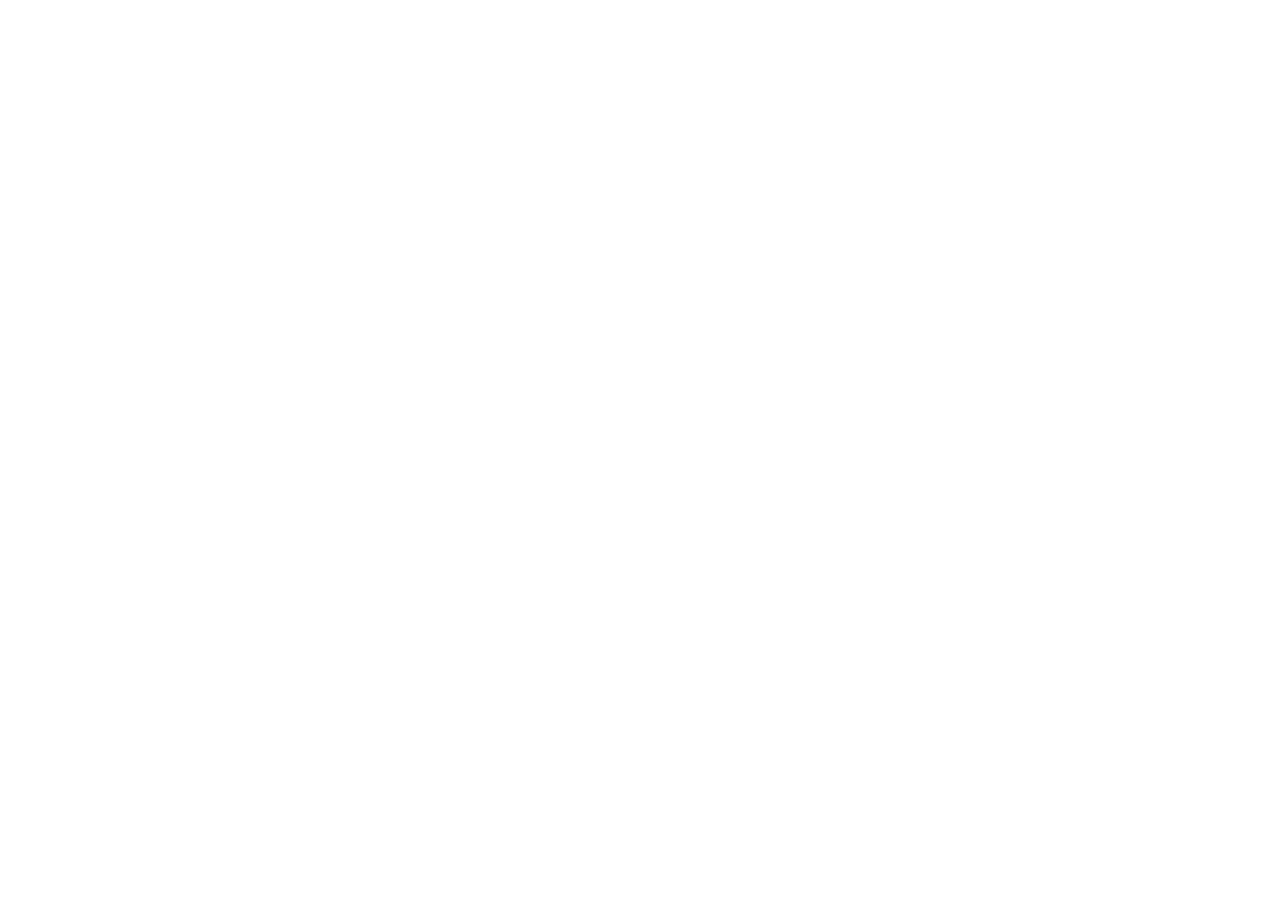
==== estate.html @ 830d31d1 "project update l2" ====
<!DOCTYPE html>
<html lang="en">
<head>
	<meta charset="UTF-8">
	<title>Bất động sản</title>
	<!-- img title phia trang web -->
	<link rel="shortcut icon" href="/images">
	<!-- tac dong css -->
	<link rel="stylesheet" href="css/responsive.css">
	<link rel="stylesheet" href="css/style.css">
	<link rel="stylesheet" href="css/estate.css">
	<meta name="viewport" content="width=device-width, initial-scale=1">
	
	<!-- icon front -->
	<script src="https://kit.fontawesome.com/fa80a5a76b.js" crossorigin="anonymous"></script>
	<!-- google font -->
	<link href="https://fonts.googleapis.com/css2?family=Noto+Sans+KR:wght@100;300;400;500;700;900&family=Open+Sans:ital,wght@0,300;0,400;0,600;0,700;0,800;1,300;1,400;1,600;1,700;1,800&display=swap" rel="stylesheet">

	<!-- script js -->
	<script src="js/style.js"></script>
	<!-- bootstrap css -->
	<link rel="stylesheet" href="https://maxcdn.bootstrapcdn.com/bootstrap/3.3.2/css/bootstrap.min.css">
</head>
<body>
	
</body>
<!-- bootstrap js -->
	<script src="https://code.jquery.com/jquery-3.5.1.slim.min.js" integrity="sha384-DfXdz2htPH0lsSSs5nCTpuj/zy4C+OGpamoFVy38MVBnE+IbbVYUew+OrCXaRkfj" crossorigin="anonymous"></script>
	<script src="https://cdn.jsdelivr.net/npm/popper.js@1.16.0/dist/umd/popper.min.js" integrity="sha384-Q6E9RHvbIyZFJoft+2mJbHaEWldlvI9IOYy5n3zV9zzTtmI3UksdQRVvoxMfooAo" crossorigin="anonymous"></script>
	<script src="https://maxcdn.bootstrapcdn.com/bootstrap/3.3.2/js/bootstrap.min.js"></script>
</html>
---- css/responsive.css ----
/*thiết lập responsive
*/
/*pc
*/

@media screen and (max-width: 1200px){
	*{background-color:orange;}
}
/*/ipad ipadpro*/
@media screen and (max-width: 1024px){	
	*{background-color:yellow;}


}
/*mobile*/
@media screen and (max-width: 767px){
	*{background-color:blue;}
	}
---- css/style.css ----
html {scroll-behavior: smooth;}
body{}
*{
	top:0;
	padding:0;
	margin:0;
	bottom: 0;
	font-family: 'Noto Sans KR', sans-serif;
	font-size:15px;
	font-weight: 28;
	color:#000000;
}
/*css cần thiet*/
.font-style-1 {font-weight:100;}
.font-style-2 {font-weight:200;}
.font-style-3 {font-weight:300;}
.font-style-4 {font-weight:300;}
.font-style-5 {font-weight:400;}
.font-style-7 {font-weight:500;}
.font-style-8 {font-weight:600;}
.font-style-9 {font-weight:700;}
.font-style-10 {font-weight:800;}
.pc-layout {
	position: relative;
	max-width:1270px; 
	margin:0 auto;
	overflow: hidden;
}
.icon {
	display: inline-block;
	background-image: url('../images/sprite.png');
	background-size:500px 500px;
	background-position:left top;
	vertical-align: middle;
}
.icon.icon-mui-ten {
	width: 45px;
    height: 25px;
    background-position: 6px -76px;
    margin-top:10px;
    margin-bottom: 10px;
}
.icon.icon-scroll-bottom {
	width: 45px;
    height: 35px;
    background-position: -6px -295px;
}
.h35vh {
	height: 35vh;
}
.gray-1 {
	background-color:#bbbbbb;
}
.gray-2 {
	background-color:#dedee0;
}
.d-i-b {
	display: inline-block;
	float: left;
}
/**index html*/
/*----------------header----------------- */
.header-wrap {padding-top:57px;background-color:#fff;width:100%;background-color:#ffffff;height:50vh;z-index: 10;}
div.header-wrap div.pc-layout {}
div.header-wrap div.pc-layout div.page-top {}
div.header-wrap div.pc-layout div.page-top div.header-top {padding-bottom:79px;}
div.header-wrap div.pc-layout div.page-top div.header-top div.header-top--search {}
div.header-wrap div.pc-layout div.page-top div.header-top div.header-top--search input[type=text] {width: 130px;box-sizing: border-box;border: 2px solid #ccc;border-radius: 4px;font-size: 16px;background-color: white;background-image: url('../images/icon_search.png');background-position: 10px 10px;  background-repeat: no-repeat;padding: 12px 20px 12px 40px;-webkit-transition: width 0.4s ease-in-out;transition: width 0.4s ease-in-out;}
div.header-wrap div.pc-layout div.page-top div.header-top div.header-top--search input[type=text]:focus{width: 100%;}

div.header-wrap div.pc-layout div.page-top div.header-top div.header-top--logo {}
div.header-wrap div.pc-layout div.page-top div.header-top div.header-top--logo img {}

div.header-wrap div.pc-layout div.page-top div.header-top div.header-top--selection {}
div.header-wrap div.pc-layout div.page-top div.header-top div.header-top--selection ul {list-style:none;}
div.header-wrap div.pc-layout div.page-top div.header-top div.header-top--selection ul li {display:inline-block;float:left;padding-right:44px;}
div.header-wrap div.pc-layout div.page-top div.header-top div.header-top--selection ul li a {text-decoration:none;color:#888888;}
div.header-wrap div.pc-layout div.page-top div.header-top div.header-top--selection ul li:nth-child(2) {}
div.header-wrap div.pc-layout div.page-top div.header-top div.header-top--selection ul li:nth-child(2) a {}
div.header-wrap div.pc-layout div.page-top div.header-top div.header-top--selection ul li:nth-child(2) a i {color:#888888;padding-left:5px;}
div.header-wrap div.pc-layout div.page-top div.header-top div.header-top--selection ul li:nth-child(3) {}
div.header-wrap div.pc-layout div.page-top div.header-top div.header-top--selection ul li:nth-child(3) a {}
div.header-wrap div.pc-layout div.page-top div.header-top div.header-top--selection ul li:nth-child(3) a span {color:#888888;}
div.header-wrap div.pc-layout div.page-top div.header-top div.header-top--selection ul li:nth-child(3) a span:first-child {padding-right:5px;}

div.header-wrap div.pc-layout div.page-top div.header-bottom {padding:0px 264px 0px 264px;}
div.header-wrap div.pc-layout div.page-top div.header-bottom .col {}
div.header-wrap div.pc-layout div.page-top div.header-bottom .col ul {display:flex;list-style:none;}
div.header-wrap div.pc-layout div.page-top div.header-bottom .col ul li {padding:10px 32.5px;}
div.header-wrap div.pc-layout div.page-top div.header-bottom .col ul li a {text-decoration:none;color:#888888;}
div.header-wrap div.pc-layout div.page-top div.header-bottom .col ul li a.active {
	color:#000000;
	font-weight:700;
} 
div.header-wrap div.pc-layout div.page-top div.header-bottom .col ul li:hover {background-color:skyblue;}
div.header-wrap div.pc-layout div.page-top div.header-bottom .col ul li:hover a {color:#000000;font-weight:700;}
/*-------------------slider wrap------------------*/
/* ----------------visual area-------------- */
.slider-wrap {
	margin-top:300px;
}
.content-area {
	position: relative;
	background-image: url(../img/bg_mainslide_01.png);
	background-repeat: no-repeat;
	background-size: 100%;
	height: 100vh;

	transition:all 0.5s;

	animation-name: change_opacity;
	animation-duration: 1s;
}

@keyframes change_opacity {
	from {opacity:0.7;}
	to {opacity:1;}
}

.content-area label {cursor: pointer;}

#check1:checked ~ .content-area {
	background-image: url(../images/01.png);
	opacity: 1;
}
#check2:checked ~ .content-area {
	background-image: url(../images/02.png);
	opacity: 1;
}
#check3:checked ~ .content-area {
	background-image: url(../images/03.png);
	opacity: 1;
}
#check4:checked ~ .content-area {
	background-image: url(../images/04.png);
	opacity: 1;
}

.content-area .text-box {padding:5% 0 0 10%;}
.content-area .text-box h2 {
	z-index: -1;
	padding-left:50%;
	font-size: 120px;
	color: #444444;
	font-weight: 900;
	text-shadow: -5px -5px 25px rgba(0,0,0,0.2);
}

.content-area .text-box p {
	margin-left:50%;
	color: #444444;
	font-size: 24px;
	text-shadow: -5px -5px 25px rgba(0,0,0,0.2);
	max-width:60%;
	word-break: keep-all; 
	display: none;
}

input#check1:checked ~ .content-area .text-box .slide-text1 {
	display:block;
}

input#check2:checked ~ .content-area .text-box .slide-text2 {
	display:block;
}

input#check3:checked ~ .content-area .text-box .slide-text3 {
	display:block;
}

input#check4:checked ~ .content-area .text-box .slide-text4 {
	display:block;
}

.text-box .slide-paging {padding:0;position: absolute;top:10%;right:35%;}
.text-box .slide-paging li {display:inline-block; padding-right:20px;}
.text-box .slide-paging label {color:##444444;}
.text-box .slide-paging label .disc {
	display: inline-block;
	width: 12px;
	height: 12px;
	background-color: #444444;
	border-radius: 50%;
}
.text-box .slide-paging label .active-disc {
	font-size:16px;
	letter-spacing: -1.3px;
	display: none;
}
#check1,#check2,#check3,#check4 {display:none;}

#check1:checked ~ .content-area .paging1 .disc {display: none;}
#check1:checked ~ .content-area .paging1 .active-disc {display: inline-block;}

#check2:checked ~ .content-area .paging2 .disc {display: none;}
#check2:checked ~ .content-area .paging2 .active-disc {display: inline-block;}

#check3:checked ~ .content-area .paging3 .disc {display: none;}
#check3:checked ~ .content-area .paging3 .active-disc {display: inline-block;}

#check4:checked ~ .content-area .paging4 .disc {display: none;}
#check4:checked ~ .content-area .paging4 .active-disc {display: inline-block;}

.content-area .scroll-move {
	position: absolute; 
	top:90%; 
	width:100%;
}
.content-area .text-box p em {
	text-transform: uppercase;
	color:#000;
	font-weight: 700;
	font-size: 50px;
}
.content-area .text-box p input {padding:10px;background-color:skyblue;color:white;border:none;border-radius:4%;margin-left:10px;}
.content-area .scroll-move p {text-align:center;}
.content-area .scroll-move p a {
	display: inline-block; 
	color: #fff;
	font-size: 18px;
}
.content-area .scroll-move p>span {}
.content-area .scroll-move p span span.icon {}

/* ----------------//visual area-------------- */

/* ----------------section1------------------ */
#section1 {overflow:hidden;height:560vh;padding-top:20px;border:1px solid #e6e6e6;}
#section1 .pc-layout .explore-the-catalog {}
#section1 .pc-layout .explore-the-catalog  {}
#section1 .pc-layout .explore-the-catalog  h2 {font-size: 30px;font-weight: 700;}
#section1 .pc-layout .explore-the-catalog  img {padding:20px 0px;}
#section1 .pc-layout .explore-the-catalog  p {width:90%;}
#section1 .pc-layout .explore-the-catalog  .content {}
#section1 .pc-layout .explore-the-catalog  .content .content-sort {height:60vh;background-color:#f9eeec;margin-bottom: 20px;margin-top: 20px;background-size:100%;background-repeat: no-repeat;transition: 0.4s; }
#section1 .pc-layout .explore-the-catalog  .content .content-sort img {width:100%;}
#section1 .pc-layout .explore-the-catalog  .content .content-sort  h3 {width:80%;text-transform: uppercase;font-weight: 700;}
#section1 .pc-layout .explore-the-catalog  .content .content-sort  h3:hover {padding-left:10px;}
#section1 .pc-layout .explore-the-catalog  .content .content-sort a {text-decoration: none;color:#828181;}
#section1 .pc-layout .explore-the-catalog  .content .content-sort a:hover {padding-left:10px;}

#section1 .pc-layout .explore-the-catalog  .content .content-long {height:80vh;background-color:#ecfbf8;margin-top: 20px;transition: 0.4s;}
#section1 .pc-layout .explore-the-catalog  .content .content-long img {width:100%;}
#section1 .pc-layout .explore-the-catalog  .content .content-long  h3 {width:80%;text-transform: uppercase;font-weight: 700;}
#section1 .pc-layout .explore-the-catalog  .content .content-long  h3:hover {padding-left:10px;}
#section1 .pc-layout .explore-the-catalog  .content .content-long a {text-decoration: none;color:#828181;}
#section1 .pc-layout .explore-the-catalog  .content .content-long a:hover {padding-left:10px;}
/*---/section1----------------*/
/*-------------------section2-----------------*/
#section2 {overflow: hidden;height:250vh;}
#section2 .store button{padding:10px;background-color:skyblue;border:none;margin-top: 50px;margin-left: 887px;}
#section2 .store button a{color:white;text-decoration: none;}
#section2 .store button:hover {background-color:black;}
#section2 .store {position: relative;z-index: 2;}

#section2 .product {padding:0;}
#section2 .product a:hover .hinh{
	background: url('../images/product/product-1/icon_paypal.jpg');
	background-size: 90%;
	background-position:center center;
	height:310px;
	z-index: 10;
	opacity: 0.5;
}

#section2 .product-1{
	
	background-position: center;
	background-size: 100%;
}
#section2 .product .col-md-6{padding:0;position:relative;}
#section2 .product .col-md-6 .img {height:17.5vh;/*border:1px solid #000;*/}
#section2 .product .col-md-6 .img img {width:50%;height:8.75vh;cursor: pointer;/*border:1px solid #000;*/}
#section2 .product .col-md-6 .img img:hover {width:100%;height:17.5vh;}
#section2 .product .col-md-6:nth-child(1){}
#section2 .product .col-md-6:nth-child(1) .product-img-1{}
#section2 .product .col-md-6:nth-child(1) .product-img-1 img {position: absolute;top: 72px;right: -1px;}
#section2 .product .col-md-6:nth-child(1) .product-img-1 img:hover {top: -5px;}
#section2 .product .col-md-6:nth-child(1) .product-img-2{}
#section2 .product .col-md-6:nth-child(1) .product-img-2 img {position: absolute;top: 155px;right: 0;}
#section2 .product .col-md-6:nth-child(1) .product-img-2 img:hover {bottom: 0px;}
#section2 .product .col-md-6:nth-child(2){}
#section2 .product .col-md-6:nth-child(2) .product-img-3{}
#section2 .product .col-md-6:nth-child(2) .product-img-3 img {
    position: absolute;
    top: 155px;
    right: 154px;
}
#section2 .product .col-md-6:nth-child(2) .product-img-3 img:hover {right: -3px;}
#section2 .product .col-md-6:nth-child(2) .product-img-4{}
#section2 .product .col-md-6:nth-child(2) .product-img-4 img {position: absolute;top: 74px;left: 2px;}
#section2 .product .col-md-6:nth-child(2) .product-img-4 img:hover {top:0;}
/*footer*/
.footer {overflow:hidden;background-color:#323232;padding:100px 10px;width: 100%;height:50vh;}
.footer .footer-logo {
	display: inline-block;float: left;
}
.footer .footer-logo img {}
.footer .footer-information {
	display: inline-block;float:left;
}
.footer .footer-information ul {overflow:hidden;color:#999;padding-right:10px;padding-bottom:10px;list-style: none;margin:0;}
.footer .footer-information ul li {padding-left:10px;display: inline-block;float: left;}
.footer .footer-information ul li a {color:#999;text-decoration: none;}
.footer .footer-information ul li:nth-child(1) a {text-decoration: none;padding:0 10px;border-right:1px solid #999;}
.footer .footer-information ul li:nth-child(2) a {}
.footer .footer-information p {color:#999;}
.footer .footer-social-network {
	display: inline-block;float:left;
}
.footer .footer-social-network .icon-1{}
.footer .footer-social-network .icon-1 i{color:#999;font-size:30px;padding-left:30px;padding-bottom:20px;}
.footer .footer-social-network select {background:#323232;color:#999;padding:20px 5px;}
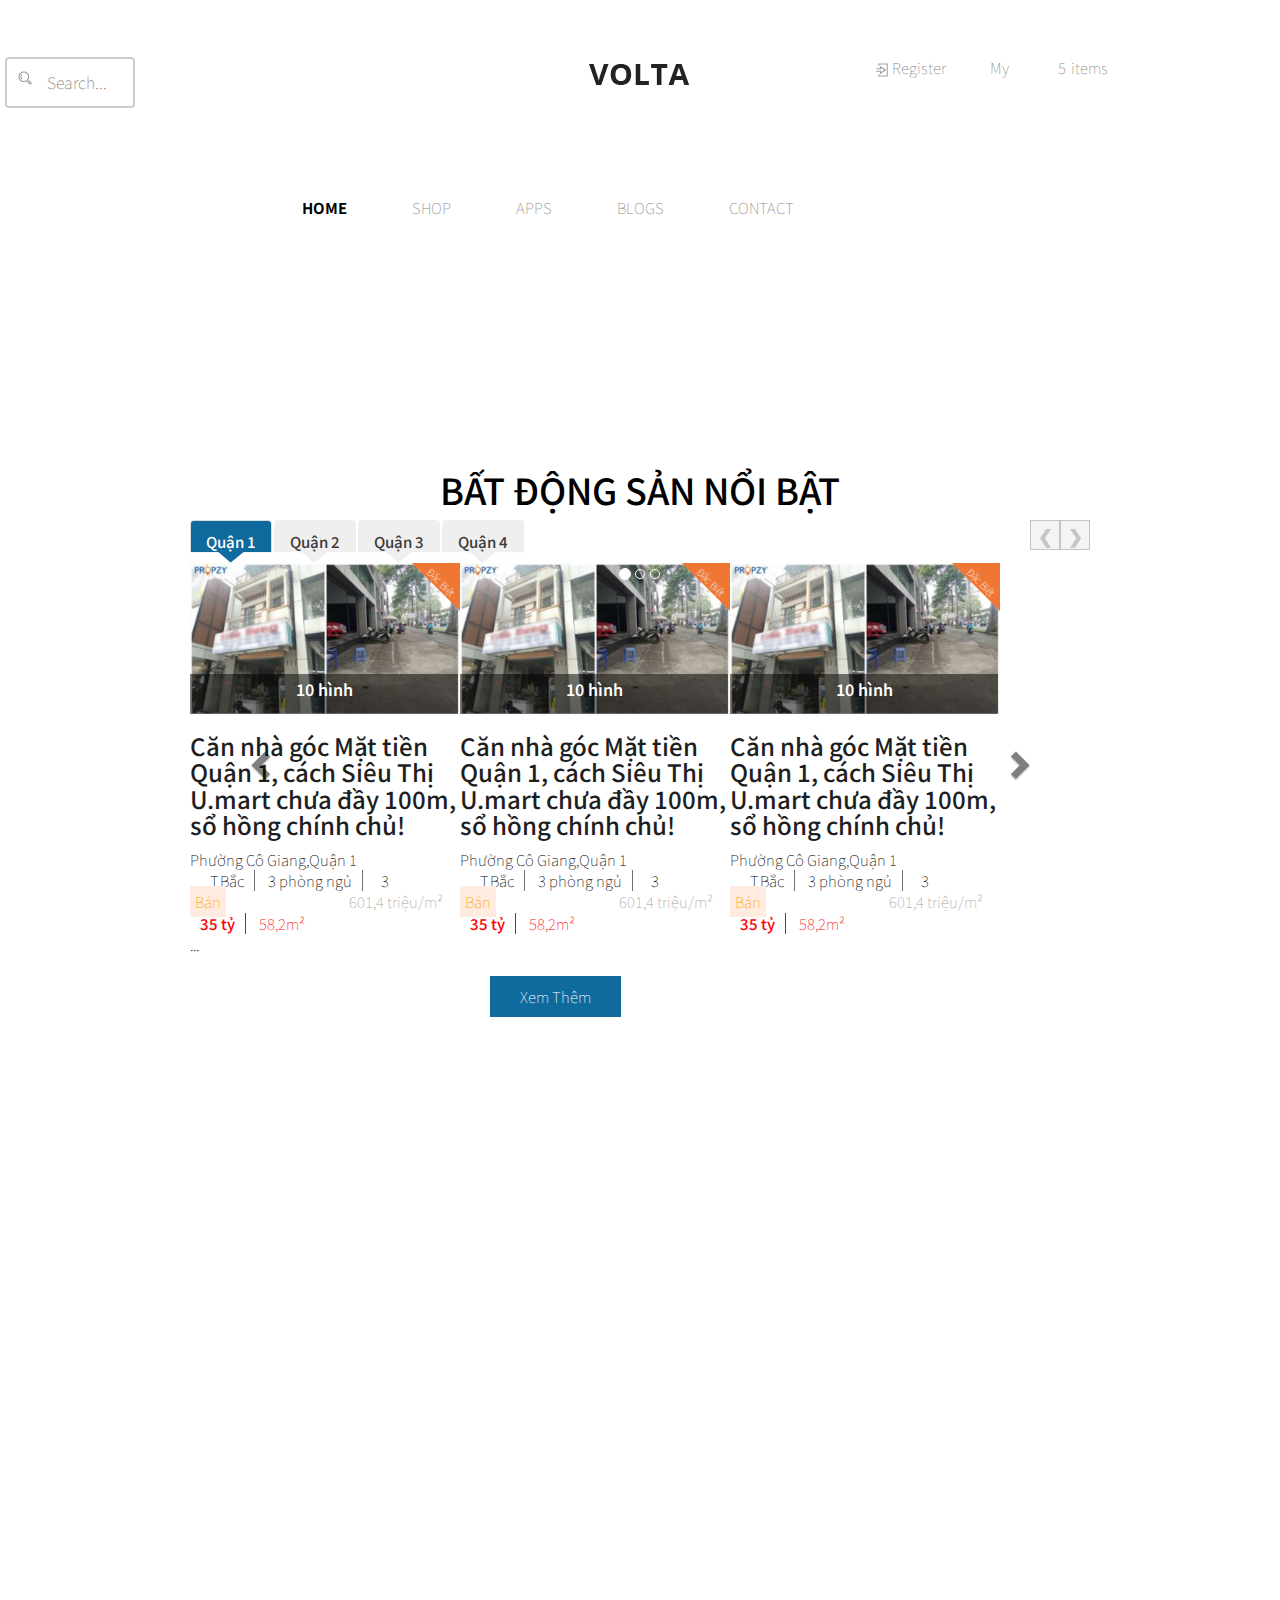
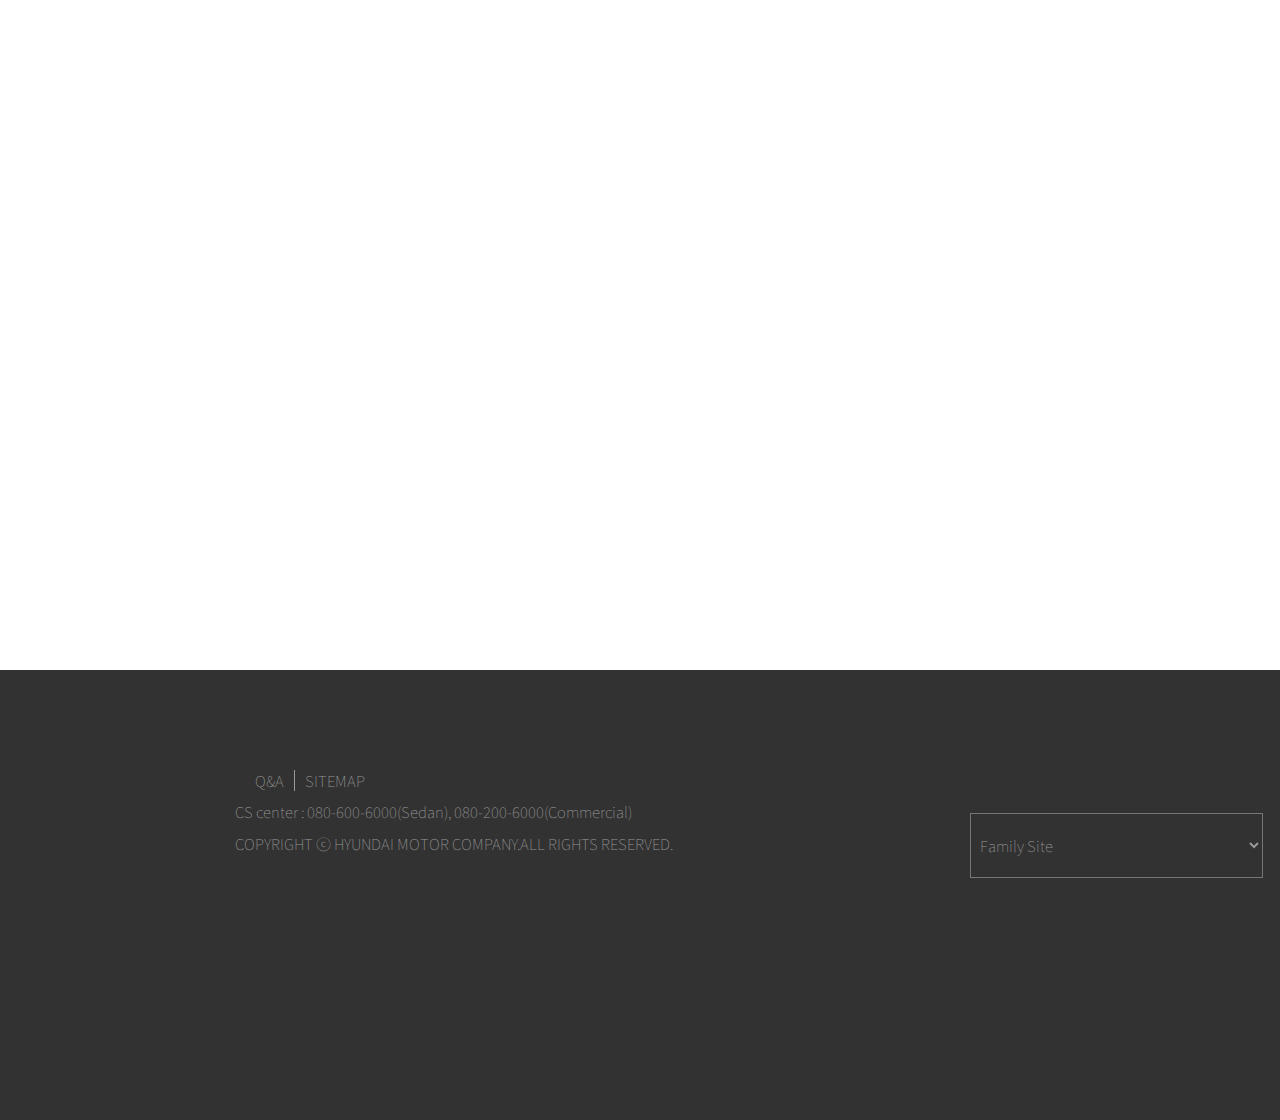
==== commit 19f0358a: "update version 2" ====
--- a/estate.html
+++ b/estate.html
@@ -22,8 +22,2378 @@
 	<link rel="stylesheet" href="https://maxcdn.bootstrapcdn.com/bootstrap/3.3.2/css/bootstrap.min.css">
 </head>
 <body>
-	
+	<!-- ---------header -------------->
+	<div class="header-wrap">
+		<div class="pc-layout">
+			<div class="page-top">
+				<div class="header-top row">
+					<div class="header-top--search col-lg-4 col-md-4 col-sm-12">
+						<input type="text" placeholder="Search...">
+					</div>
+					<div class="header-top--logo col-lg-4 col-md-4 text-center col-sm-12"><img src="images/logo-header.png" alt=""></div>
+					<div class="header-top--selection col-lg-4 col-md-4 col-sm-12">
+						<ul>
+							<li><a href=""><img src="images/icon_register.png" alt="">Register</a></li>
+							<li><a href="">My 
+								<i class="fas fa-angle-down"></i></a></li>
+							<li><a href=""><span>5</span><span>items</span></a></li>
+						</ul>
+					</div>
+				</div>
+				<div class="header-bottom row">
+					<div class="col col-lg-12 col-md-12 col-sm-12">
+						<ul>
+							<li ><a class="item active" href="index.html">HOME</a></li>
+							<li ><a class="item" href="shop.html">SHOP</a></li>
+							<li ><a class="item" href="">APPS</a></li>
+							<li ><a class="item" href="">BLOGS</a></li>
+							<li ><a class="item" href="">CONTACT</a></li>
+						</ul>
+					</div>
+				</div>
+			</div>
+		</div>	
+	</div>
+	<!-- ---------/header ------------->
+	<section class="pc-layout-2" >
+		<h1 class="text-center">BẤT ĐỘNG SẢN NỔI BẬT</h1>
+		<div id="showContainer">
+
+			<div class="mySlides" id="im_1">				
+				<div role="tabpanel">
+					<!-- Nav tabs -->
+					<ul class="nav nav-tabs" role="tablist">
+					    <li role="presentation" class="active"><a href="#home" aria-controls="home" role="tab" data-toggle="tab">Quận 1</a></li>
+					    <li role="presentation"><a href="#profile" aria-controls="profile" role="tab" data-toggle="tab">Quận 2</a></li>
+					    <li role="presentation"><a href="#messages" aria-controls="messages" role="tab" data-toggle="tab">Quận 3</a></li>
+					    <li role="presentation"><a href="#settings" aria-controls="settings" role="tab" data-toggle="tab">Quận 4</a></li>
+					</ul>
+					<!-- Tab panes -->
+					<div class="tab-content">
+					    <div role="tabpanel" class="tab-pane active" id="home">
+							<div id="carousel-example-generic" class="carousel slide" data-ride="carousel">
+							  <!-- Indicators -->
+							  <ol class="carousel-indicators">
+							    <li data-target="#carousel-example-generic" data-slide-to="0" class="active"></li>
+							    <li data-target="#carousel-example-generic" data-slide-to="1"></li>
+							    <li data-target="#carousel-example-generic" data-slide-to="2"></li>
+							  </ol>
+
+							  <!-- Wrapper for slides -->
+							  <div class="carousel-inner" role="listbox">
+							    <div class="item active">
+							      	<div class="information-ereal ereal-1">
+							      		<a href=""><div class="image-ereal">
+								      		<div class="image">
+								      			<img src="images/erease.jpg" alt="">
+								      			
+								      		</div>
+								      		<div class="special"><span>Đặc Biệt</span></div>
+								      		
+								      		<div class="number-of-image">10 hình</div>
+							      		</div>
+							      		<br>
+							      		<br>
+							      		<br>
+							      		<br>
+							      		<br>
+							      		<br>
+							      		<br>
+							      		<h3>Căn nhà góc Mặt tiền Quận 1, cách Siêu Thị U.mart chưa đầy 100m, sổ hồng chính chủ!</h3>
+							      		<span class="adress"><span>Phường Cô Giang</span>,<span class="district">Quận 1</span></span><br>
+							      		<span class="direction"><i class="far fa-compass"></i><span class="title-direction">T.Bắc</span></span>
+							      		<span class="bed"><i class="fas fa-bed"></i>
+							      		<span class="title-bed">3 phòng ngủ</span></span>
+							      		<span class="bath"><i class="fas fa-bath"></i><span class="title-bath">3</span></span><br>
+							      		<span class="sell">Bán</span>
+								      	<span class="price-m2">601,4 triệu/m²</span><br>
+								    	<span class="price">35 tỷ</span>
+								    	<span class="acreage">58,2m²</span>
+								    	<span class="save"><a href=""><i class="fas fa-heart"></i></a></span></a>
+							      </div>
+							      <div class="information-ereal ereal-2">
+							      		<a href=""><div class="image-ereal">
+								      		<div class="image">
+								      			<img src="images/erease.jpg" alt="">
+								      			
+								      		</div>
+								      		<div class="special"><span>Đặc Biệt</span></div>
+								      		
+								      		<div class="number-of-image">10 hình</div>
+							      		</div>
+							      		<br>
+							      		<br>
+							      		<br>
+							      		<br>
+							      		<br>
+							      		<br>
+							      		<br>
+							      		<h3>Căn nhà góc Mặt tiền Quận 1, cách Siêu Thị U.mart chưa đầy 100m, sổ hồng chính chủ!</h3>
+							      		<span class="adress"><span>Phường Cô Giang</span>,<span class="district">Quận 1</span></span><br>
+							      		<span class="direction"><i class="far fa-compass"></i><span class="title-direction">T.Bắc</span></span>
+							      		<span class="bed"><i class="fas fa-bed"></i>
+							      		<span class="title-bed">3 phòng ngủ</span></span>
+							      		<span class="bath"><i class="fas fa-bath"></i><span class="title-bath">3</span></span><br>
+							      		<span class="sell">Bán</span>
+								      	<span class="price-m2">601,4 triệu/m²</span><br>
+								    	<span class="price">35 tỷ</span>
+								    	<span class="acreage">58,2m²</span>
+								    	<span class="save"><a href=""><i class="fas fa-heart"></i></a></span></a>
+							      </div>
+							      <div class="information-ereal ereal-3">
+							      		<a href=""><div class="image-ereal">
+								      		<div class="image">
+								      			<img src="images/erease.jpg" alt="">
+								      			
+								      		</div>
+								      		<div class="special"><span>Đặc Biệt</span></div>
+								      		
+								      		<div class="number-of-image">10 hình</div>
+							      		</div>
+							      		<br>
+							      		<br>
+							      		<br>
+							      		<br>
+							      		<br>
+							      		<br>
+							      		<br>
+							      		<h3>Căn nhà góc Mặt tiền Quận 1, cách Siêu Thị U.mart chưa đầy 100m, sổ hồng chính chủ!</h3>
+							      		<span class="adress"><span>Phường Cô Giang</span>,<span class="district">Quận 1</span></span><br>
+							      		<span class="direction"><i class="far fa-compass"></i><span class="title-direction">T.Bắc</span></span>
+							      		<span class="bed"><i class="fas fa-bed"></i>
+							      		<span class="title-bed">3 phòng ngủ</span></span>
+							      		<span class="bath"><i class="fas fa-bath"></i><span class="title-bath">3</span></span><br>
+							      		<span class="sell">Bán</span>
+								      	<span class="price-m2">601,4 triệu/m²</span><br>
+								    	<span class="price">35 tỷ</span>
+								    	<span class="acreage">58,2m²</span>
+								    	<span class="save"><a href=""><i class="fas fa-heart"></i></a></span></a>
+							      </div>							      	
+							    </div>
+							    <div class="item">
+							      <div class="information-ereal ereal-1">
+							      		<a href=""><div class="image-ereal">
+								      		<div class="image">
+								      			<img src="images/erease.jpg" alt="">
+								      			
+								      		</div>
+								      		<div class="special"><span>Đặc Biệt</span></div>
+								      		
+								      		<div class="number-of-image">10 hình</div>
+							      		</div>
+							      		<br>
+							      		<br>
+							      		<br>
+							      		<br>
+							      		<br>
+							      		<br>
+							      		<br>
+							      		<h3>Căn nhà góc Mặt tiền Quận 1, cách Siêu Thị U.mart chưa đầy 100m, sổ hồng chính chủ!</h3>
+							      		<span class="adress"><span>Phường Cô Giang</span>,<span class="district">Quận 1</span></span><br>
+							      		<span class="direction"><i class="far fa-compass"></i><span class="title-direction">T.Bắc</span></span>
+							      		<span class="bed"><i class="fas fa-bed"></i>
+							      		<span class="title-bed">3 phòng ngủ</span></span>
+							      		<span class="bath"><i class="fas fa-bath"></i><span class="title-bath">3</span></span><br>
+							      		<span class="sell">Bán</span>
+								      	<span class="price-m2">601,4 triệu/m²</span><br>
+								    	<span class="price">35 tỷ</span>
+								    	<span class="acreage">58,2m²</span>
+								    	<span class="save"><a href=""><i class="fas fa-heart"></i></a></span></a>
+							      </div>
+							      <div class="information-ereal ereal-2">
+							      		<a href=""><div class="image-ereal">
+								      		<div class="image">
+								      			<img src="images/erease.jpg" alt="">
+								      			
+								      		</div>
+								      		<div class="special"><span>Đặc Biệt</span></div>
+								      		
+								      		<div class="number-of-image">10 hình</div>
+							      		</div>
+							      		<br>
+							      		<br>
+							      		<br>
+							      		<br>
+							      		<br>
+							      		<br>
+							      		<br>
+							      		<h3>Căn nhà góc Mặt tiền Quận 1, cách Siêu Thị U.mart chưa đầy 100m, sổ hồng chính chủ!</h3>
+							      		<span class="adress"><span>Phường Cô Giang</span>,<span class="district">Quận 1</span></span><br>
+							      		<span class="direction"><i class="far fa-compass"></i><span class="title-direction">T.Bắc</span></span>
+							      		<span class="bed"><i class="fas fa-bed"></i>
+							      		<span class="title-bed">3 phòng ngủ</span></span>
+							      		<span class="bath"><i class="fas fa-bath"></i><span class="title-bath">3</span></span><br>
+							      		<span class="sell">Bán</span>
+								      	<span class="price-m2">601,4 triệu/m²</span><br>
+								    	<span class="price">35 tỷ</span>
+								    	<span class="acreage">58,2m²</span>
+								    	<span class="save"><a href=""><i class="fas fa-heart"></i></a></span></a>
+							      </div>
+							      <div class="information-ereal ereal-3">
+							      		<a href=""><div class="image-ereal">
+								      		<div class="image">
+								      			<img src="images/erease.jpg" alt="">
+								      			
+								      		</div>
+								      		<div class="special"><span>Đặc Biệt</span></div>
+								      		
+								      		<div class="number-of-image">10 hình</div>
+							      		</div>
+							      		<br>
+							      		<br>
+							      		<br>
+							      		<br>
+							      		<br>
+							      		<br>
+							      		<br>
+							      		<h3>Căn nhà góc Mặt tiền Quận 1, cách Siêu Thị U.mart chưa đầy 100m, sổ hồng chính chủ!</h3>
+							      		<span class="adress"><span>Phường Cô Giang</span>,<span class="district">Quận 1</span></span><br>
+							      		<span class="direction"><i class="far fa-compass"></i><span class="title-direction">T.Bắc</span></span>
+							      		<span class="bed"><i class="fas fa-bed"></i>
+							      		<span class="title-bed">3 phòng ngủ</span></span>
+							      		<span class="bath"><i class="fas fa-bath"></i><span class="title-bath">3</span></span><br>
+							      		<span class="sell">Bán</span>
+								      	<span class="price-m2">601,4 triệu/m²</span><br>
+								    	<span class="price">35 tỷ</span>
+								    	<span class="acreage">58,2m²</span>
+								    	<span class="save"><a href=""><i class="fas fa-heart"></i></a></span></a>
+							      </div>
+							      
+							    </div>
+							    ...
+							  </div>
+
+							  <!-- Controls -->
+							  <a class="left carousel-control" href="#carousel-example-generic" role="button" data-slide="prev">
+							    <span class="glyphicon glyphicon-chevron-left" aria-hidden="true"></span>
+							    <span class="sr-only">Previous</span>
+							  </a>
+							  <a class="right carousel-control" href="#carousel-example-generic" role="button" data-slide="next">
+							    <span class="glyphicon glyphicon-chevron-right" aria-hidden="true"></span>
+							    <span class="sr-only">Next</span>
+							  </a>
+							</div>
+
+
+					    </div>
+					    <div role="tabpanel" class="tab-pane" id="profile">
+					    	<div id="carousel-example-generic" class="carousel slide" data-ride="carousel">
+							  <!-- Indicators -->
+							  <ol class="carousel-indicators">
+							    <li data-target="#carousel-example-generic" data-slide-to="0" class="active"></li>
+							    <li data-target="#carousel-example-generic" data-slide-to="1"></li>
+							    <li data-target="#carousel-example-generic" data-slide-to="2"></li>
+							  </ol>
+
+							  <!-- Wrapper for slides -->
+							  <div class="carousel-inner" role="listbox">
+							    <div class="item active">
+							      <div class="information-ereal ereal-1">
+							      		<a href=""><div class="image-ereal">
+								      		<div class="image">
+								      			<img src="images/erease.jpg" alt="">
+								      			
+								      		</div>
+								      		<div class="special"><span>Đặc Biệt</span></div>
+								      		
+								      		<div class="number-of-image">10 hình</div>
+							      		</div>
+							      		<br>
+							      		<br>
+							      		<br>
+							      		<br>
+							      		<br>
+							      		<br>
+							      		<br>
+							      		<h3>Căn nhà góc Mặt tiền Quận 1, cách Siêu Thị U.mart chưa đầy 100m, sổ hồng chính chủ!</h3>
+							      		<span class="adress"><span>Phường Cô Giang</span>,<span class="district">Quận 1</span></span><br>
+							      		<span class="direction"><i class="far fa-compass"></i><span class="title-direction">T.Bắc</span></span>
+							      		<span class="bed"><i class="fas fa-bed"></i>
+							      		<span class="title-bed">3 phòng ngủ</span></span>
+							      		<span class="bath"><i class="fas fa-bath"></i><span class="title-bath">3</span></span><br>
+							      		<span class="sell">Bán</span>
+								      	<span class="price-m2">601,4 triệu/m²</span><br>
+								    	<span class="price">35 tỷ</span>
+								    	<span class="acreage">58,2m²</span>
+								    	<span class="save"><a href=""><i class="fas fa-heart"></i></a></span></a>
+							      </div>
+							      <div class="information-ereal ereal-2">
+							      		<a href=""><div class="image-ereal">
+								      		<div class="image">
+								      			<img src="images/erease.jpg" alt="">
+								      			
+								      		</div>
+								      		<div class="special"><span>Đặc Biệt</span></div>
+								      		
+								      		<div class="number-of-image">10 hình</div>
+							      		</div>
+							      		<br>
+							      		<br>
+							      		<br>
+							      		<br>
+							      		<br>
+							      		<br>
+							      		<br>
+							      		<h3>Căn nhà góc Mặt tiền Quận 1, cách Siêu Thị U.mart chưa đầy 100m, sổ hồng chính chủ!</h3>
+							      		<span class="adress"><span>Phường Cô Giang</span>,<span class="district">Quận 1</span></span><br>
+							      		<span class="direction"><i class="far fa-compass"></i><span class="title-direction">T.Bắc</span></span>
+							      		<span class="bed"><i class="fas fa-bed"></i>
+							      		<span class="title-bed">3 phòng ngủ</span></span>
+							      		<span class="bath"><i class="fas fa-bath"></i><span class="title-bath">3</span></span><br>
+							      		<span class="sell">Bán</span>
+								      	<span class="price-m2">601,4 triệu/m²</span><br>
+								    	<span class="price">35 tỷ</span>
+								    	<span class="acreage">58,2m²</span>
+								    	<span class="save"><a href=""><i class="fas fa-heart"></i></a></span></a>
+							      </div>
+							      <div class="information-ereal ereal-3">
+							      		<a href=""><div class="image-ereal">
+								      		<div class="image">
+								      			<img src="images/erease.jpg" alt="">
+								      			
+								      		</div>
+								      		<div class="special"><span>Đặc Biệt</span></div>
+								      		
+								      		<div class="number-of-image">10 hình</div>
+							      		</div>
+							      		<br>
+							      		<br>
+							      		<br>
+							      		<br>
+							      		<br>
+							      		<br>
+							      		<br>
+							      		<h3>Căn nhà góc Mặt tiền Quận 1, cách Siêu Thị U.mart chưa đầy 100m, sổ hồng chính chủ!</h3>
+							      		<span class="adress"><span>Phường Cô Giang</span>,<span class="district">Quận 1</span></span><br>
+							      		<span class="direction"><i class="far fa-compass"></i><span class="title-direction">T.Bắc</span></span>
+							      		<span class="bed"><i class="fas fa-bed"></i>
+							      		<span class="title-bed">3 phòng ngủ</span></span>
+							      		<span class="bath"><i class="fas fa-bath"></i><span class="title-bath">3</span></span><br>
+							      		<span class="sell">Bán</span>
+								      	<span class="price-m2">601,4 triệu/m²</span><br>
+								    	<span class="price">35 tỷ</span>
+								    	<span class="acreage">58,2m²</span>
+								    	<span class="save"><a href=""><i class="fas fa-heart"></i></a></span></a>
+							      </div>
+							    </div>
+							    <div class="item">
+							      <div class="information-ereal ereal-1">
+							      		<a href=""><div class="image-ereal">
+								      		<div class="image">
+								      			<img src="images/erease.jpg" alt="">
+								      			
+								      		</div>
+								      		<div class="special"><span>Đặc Biệt</span></div>
+								      		
+								      		<div class="number-of-image">10 hình</div>
+							      		</div>
+							      		<br>
+							      		<br>
+							      		<br>
+							      		<br>
+							      		<br>
+							      		<br>
+							      		<br>
+							      		<h3>Căn nhà góc Mặt tiền Quận 1, cách Siêu Thị U.mart chưa đầy 100m, sổ hồng chính chủ!</h3>
+							      		<span class="adress"><span>Phường Cô Giang</span>,<span class="district">Quận 1</span></span><br>
+							      		<span class="direction"><i class="far fa-compass"></i><span class="title-direction">T.Bắc</span></span>
+							      		<span class="bed"><i class="fas fa-bed"></i>
+							      		<span class="title-bed">3 phòng ngủ</span></span>
+							      		<span class="bath"><i class="fas fa-bath"></i><span class="title-bath">3</span></span><br>
+							      		<span class="sell">Bán</span>
+								      	<span class="price-m2">601,4 triệu/m²</span><br>
+								    	<span class="price">35 tỷ</span>
+								    	<span class="acreage">58,2m²</span>
+								    	<span class="save"><a href=""><i class="fas fa-heart"></i></a></span></a>
+							      </div>
+							      <div class="information-ereal ereal-2">
+							      		<a href=""><div class="image-ereal">
+								      		<div class="image">
+								      			<img src="images/erease.jpg" alt="">
+								      			
+								      		</div>
+								      		<div class="special"><span>Đặc Biệt</span></div>
+								      		
+								      		<div class="number-of-image">10 hình</div>
+							      		</div>
+							      		<br>
+							      		<br>
+							      		<br>
+							      		<br>
+							      		<br>
+							      		<br>
+							      		<br>
+							      		<h3>Căn nhà góc Mặt tiền Quận 1, cách Siêu Thị U.mart chưa đầy 100m, sổ hồng chính chủ!</h3>
+							      		<span class="adress"><span>Phường Cô Giang</span>,<span class="district">Quận 1</span></span><br>
+							      		<span class="direction"><i class="far fa-compass"></i><span class="title-direction">T.Bắc</span></span>
+							      		<span class="bed"><i class="fas fa-bed"></i>
+							      		<span class="title-bed">3 phòng ngủ</span></span>
+							      		<span class="bath"><i class="fas fa-bath"></i><span class="title-bath">3</span></span><br>
+							      		<span class="sell">Bán</span>
+								      	<span class="price-m2">601,4 triệu/m²</span><br>
+								    	<span class="price">35 tỷ</span>
+								    	<span class="acreage">58,2m²</span>
+								    	<span class="save"><a href=""><i class="fas fa-heart"></i></a></span></a>
+							      </div>
+							      <div class="information-ereal ereal-3">
+							      		<a href=""><div class="image-ereal">
+								      		<div class="image">
+								      			<img src="images/erease.jpg" alt="">
+								      			
+								      		</div>
+								      		<div class="special"><span>Đặc Biệt</span></div>
+								      		
+								      		<div class="number-of-image">10 hình</div>
+							      		</div>
+							      		<br>
+							      		<br>
+							      		<br>
+							      		<br>
+							      		<br>
+							      		<br>
+							      		<br>
+							      		<h3>Căn nhà góc Mặt tiền Quận 1, cách Siêu Thị U.mart chưa đầy 100m, sổ hồng chính chủ!</h3>
+							      		<span class="adress"><span>Phường Cô Giang</span>,<span class="district">Quận 1</span></span><br>
+							      		<span class="direction"><i class="far fa-compass"></i><span class="title-direction">T.Bắc</span></span>
+							      		<span class="bed"><i class="fas fa-bed"></i>
+							      		<span class="title-bed">3 phòng ngủ</span></span>
+							      		<span class="bath"><i class="fas fa-bath"></i><span class="title-bath">3</span></span><br>
+							      		<span class="sell">Bán</span>
+								      	<span class="price-m2">601,4 triệu/m²</span><br>
+								    	<span class="price">35 tỷ</span>
+								    	<span class="acreage">58,2m²</span>
+								    	<span class="save"><a href=""><i class="fas fa-heart"></i></a></span></a>
+							      </div>
+							    </div>
+							    ...
+							  </div>
+
+							  <!-- Controls -->
+							  <a class="left carousel-control" href="#carousel-example-generic" role="button" data-slide="prev">
+							    <span class="glyphicon glyphicon-chevron-left" aria-hidden="true"></span>
+							    <span class="sr-only">Previous</span>
+							  </a>
+							  <a class="right carousel-control" href="#carousel-example-generic" role="button" data-slide="next">
+							    <span class="glyphicon glyphicon-chevron-right" aria-hidden="true"></span>
+							    <span class="sr-only">Next</span>
+							  </a>
+							</div>
+						</div>
+					    <div role="tabpanel" class="tab-pane" id="messages">
+					    	<div id="carousel-example-generic" class="carousel slide" data-ride="carousel">
+							  <!-- Indicators -->
+							  <ol class="carousel-indicators">
+							    <li data-target="#carousel-example-generic" data-slide-to="0" class="active"></li>
+							    <li data-target="#carousel-example-generic" data-slide-to="1"></li>
+							    <li data-target="#carousel-example-generic" data-slide-to="2"></li>
+							  </ol>
+
+							  <!-- Wrapper for slides -->
+							  <div class="carousel-inner" role="listbox">
+							    <div class="item active">
+							      <div class="information-ereal ereal-1">
+							      		<a href=""><div class="image-ereal">
+								      		<div class="image">
+								      			<img src="images/erease.jpg" alt="">
+								      			
+								      		</div>
+								      		<div class="special"><span>Đặc Biệt</span></div>
+								      		
+								      		<div class="number-of-image">10 hình</div>
+							      		</div>
+							      		<br>
+							      		<br>
+							      		<br>
+							      		<br>
+							      		<br>
+							      		<br>
+							      		<br>
+							      		<h3>Căn nhà góc Mặt tiền Quận 1, cách Siêu Thị U.mart chưa đầy 100m, sổ hồng chính chủ!</h3>
+							      		<span class="adress"><span>Phường Cô Giang</span>,<span class="district">Quận 1</span></span><br>
+							      		<span class="direction"><i class="far fa-compass"></i><span class="title-direction">T.Bắc</span></span>
+							      		<span class="bed"><i class="fas fa-bed"></i>
+							      		<span class="title-bed">3 phòng ngủ</span></span>
+							      		<span class="bath"><i class="fas fa-bath"></i><span class="title-bath">3</span></span><br>
+							      		<span class="sell">Bán</span>
+								      	<span class="price-m2">601,4 triệu/m²</span><br>
+								    	<span class="price">35 tỷ</span>
+								    	<span class="acreage">58,2m²</span>
+								    	<span class="save"><a href=""><i class="fas fa-heart"></i></a></span></a>
+							      </div>
+							      <div class="information-ereal ereal-2">
+							      		<a href=""><div class="image-ereal">
+								      		<div class="image">
+								      			<img src="images/erease.jpg" alt="">
+								      			
+								      		</div>
+								      		<div class="special"><span>Đặc Biệt</span></div>
+								      		
+								      		<div class="number-of-image">10 hình</div>
+							      		</div>
+							      		<br>
+							      		<br>
+							      		<br>
+							      		<br>
+							      		<br>
+							      		<br>
+							      		<br>
+							      		<h3>Căn nhà góc Mặt tiền Quận 1, cách Siêu Thị U.mart chưa đầy 100m, sổ hồng chính chủ!</h3>
+							      		<span class="adress"><span>Phường Cô Giang</span>,<span class="district">Quận 1</span></span><br>
+							      		<span class="direction"><i class="far fa-compass"></i><span class="title-direction">T.Bắc</span></span>
+							      		<span class="bed"><i class="fas fa-bed"></i>
+							      		<span class="title-bed">3 phòng ngủ</span></span>
+							      		<span class="bath"><i class="fas fa-bath"></i><span class="title-bath">3</span></span><br>
+							      		<span class="sell">Bán</span>
+								      	<span class="price-m2">601,4 triệu/m²</span><br>
+								    	<span class="price">35 tỷ</span>
+								    	<span class="acreage">58,2m²</span>
+								    	<span class="save"><a href=""><i class="fas fa-heart"></i></a></span></a>
+							      </div>
+							      <div class="information-ereal ereal-3">
+							      		<a href=""><div class="image-ereal">
+								      		<div class="image">
+								      			<img src="images/erease.jpg" alt="">
+								      			
+								      		</div>
+								      		<div class="special"><span>Đặc Biệt</span></div>
+								      		
+								      		<div class="number-of-image">10 hình</div>
+							      		</div>
+							      		<br>
+							      		<br>
+							      		<br>
+							      		<br>
+							      		<br>
+							      		<br>
+							      		<br>
+							      		<h3>Căn nhà góc Mặt tiền Quận 1, cách Siêu Thị U.mart chưa đầy 100m, sổ hồng chính chủ!</h3>
+							      		<span class="adress"><span>Phường Cô Giang</span>,<span class="district">Quận 1</span></span><br>
+							      		<span class="direction"><i class="far fa-compass"></i><span class="title-direction">T.Bắc</span></span>
+							      		<span class="bed"><i class="fas fa-bed"></i>
+							      		<span class="title-bed">3 phòng ngủ</span></span>
+							      		<span class="bath"><i class="fas fa-bath"></i><span class="title-bath">3</span></span><br>
+							      		<span class="sell">Bán</span>
+								      	<span class="price-m2">601,4 triệu/m²</span><br>
+								    	<span class="price">35 tỷ</span>
+								    	<span class="acreage">58,2m²</span>
+								    	<span class="save"><a href=""><i class="fas fa-heart"></i></a></span></a>
+							      </div>
+							    </div>
+							    <div class="item">
+							     <div class="information-ereal ereal-1">
+							      		<a href=""><div class="image-ereal">
+								      		<div class="image">
+								      			<img src="images/erease.jpg" alt="">
+								      			
+								      		</div>
+								      		<div class="special"><span>Đặc Biệt</span></div>
+								      		
+								      		<div class="number-of-image">10 hình</div>
+							      		</div>
+							      		<br>
+							      		<br>
+							      		<br>
+							      		<br>
+							      		<br>
+							      		<br>
+							      		<br>
+							      		<h3>Căn nhà góc Mặt tiền Quận 1, cách Siêu Thị U.mart chưa đầy 100m, sổ hồng chính chủ!</h3>
+							      		<span class="adress"><span>Phường Cô Giang</span>,<span class="district">Quận 1</span></span><br>
+							      		<span class="direction"><i class="far fa-compass"></i><span class="title-direction">T.Bắc</span></span>
+							      		<span class="bed"><i class="fas fa-bed"></i>
+							      		<span class="title-bed">3 phòng ngủ</span></span>
+							      		<span class="bath"><i class="fas fa-bath"></i><span class="title-bath">3</span></span><br>
+							      		<span class="sell">Bán</span>
+								      	<span class="price-m2">601,4 triệu/m²</span><br>
+								    	<span class="price">35 tỷ</span>
+								    	<span class="acreage">58,2m²</span>
+								    	<span class="save"><a href=""><i class="fas fa-heart"></i></a></span></a>
+							      </div>
+							      <div class="information-ereal ereal-2">
+							      		<a href=""><div class="image-ereal">
+								      		<div class="image">
+								      			<img src="images/erease.jpg" alt="">
+								      			
+								      		</div>
+								      		<div class="special"><span>Đặc Biệt</span></div>
+								      		
+								      		<div class="number-of-image">10 hình</div>
+							      		</div>
+							      		<br>
+							      		<br>
+							      		<br>
+							      		<br>
+							      		<br>
+							      		<br>
+							      		<br>
+							      		<h3>Căn nhà góc Mặt tiền Quận 1, cách Siêu Thị U.mart chưa đầy 100m, sổ hồng chính chủ!</h3>
+							      		<span class="adress"><span>Phường Cô Giang</span>,<span class="district">Quận 1</span></span><br>
+							      		<span class="direction"><i class="far fa-compass"></i><span class="title-direction">T.Bắc</span></span>
+							      		<span class="bed"><i class="fas fa-bed"></i>
+							      		<span class="title-bed">3 phòng ngủ</span></span>
+							      		<span class="bath"><i class="fas fa-bath"></i><span class="title-bath">3</span></span><br>
+							      		<span class="sell">Bán</span>
+								      	<span class="price-m2">601,4 triệu/m²</span><br>
+								    	<span class="price">35 tỷ</span>
+								    	<span class="acreage">58,2m²</span>
+								    	<span class="save"><a href=""><i class="fas fa-heart"></i></a></span></a>
+							      </div>
+							      <div class="information-ereal ereal-3">
+							      		<a href=""><div class="image-ereal">
+								      		<div class="image">
+								      			<img src="images/erease.jpg" alt="">
+								      			
+								      		</div>
+								      		<div class="special"><span>Đặc Biệt</span></div>
+								      		
+								      		<div class="number-of-image">10 hình</div>
+							      		</div>
+							      		<br>
+							      		<br>
+							      		<br>
+							      		<br>
+							      		<br>
+							      		<br>
+							      		<br>
+							      		<h3>Căn nhà góc Mặt tiền Quận 1, cách Siêu Thị U.mart chưa đầy 100m, sổ hồng chính chủ!</h3>
+							      		<span class="adress"><span>Phường Cô Giang</span>,<span class="district">Quận 1</span></span><br>
+							      		<span class="direction"><i class="far fa-compass"></i><span class="title-direction">T.Bắc</span></span>
+							      		<span class="bed"><i class="fas fa-bed"></i>
+							      		<span class="title-bed">3 phòng ngủ</span></span>
+							      		<span class="bath"><i class="fas fa-bath"></i><span class="title-bath">3</span></span><br>
+							      		<span class="sell">Bán</span>
+								      	<span class="price-m2">601,4 triệu/m²</span><br>
+								    	<span class="price">35 tỷ</span>
+								    	<span class="acreage">58,2m²</span>
+								    	<span class="save"><a href=""><i class="fas fa-heart"></i></a></span></a>
+							      </div>
+							    </div>
+							    ...
+							  </div>
+
+							  <!-- Controls -->
+							  <a class="left carousel-control" href="#carousel-example-generic" role="button" data-slide="prev">
+							    <span class="glyphicon glyphicon-chevron-left" aria-hidden="true"></span>
+							    <span class="sr-only">Previous</span>
+							  </a>
+							  <a class="right carousel-control" href="#carousel-example-generic" role="button" data-slide="next">
+							    <span class="glyphicon glyphicon-chevron-right" aria-hidden="true"></span>
+							    <span class="sr-only">Next</span>
+							  </a>
+							</div>
+						</div>
+					    <div role="tabpanel" class="tab-pane" id="settings">
+					    	<div id="carousel-example-generic" class="carousel slide" data-ride="carousel">
+							  <!-- Indicators -->
+							  <ol class="carousel-indicators">
+							    <li data-target="#carousel-example-generic" data-slide-to="0" class="active"></li>
+							    <li data-target="#carousel-example-generic" data-slide-to="1"></li>
+							    <li data-target="#carousel-example-generic" data-slide-to="2"></li>
+							  </ol>
+
+							  <!-- Wrapper for slides -->
+							  <div class="carousel-inner" role="listbox">
+							    <div class="item active">
+							      <div class="information-ereal ereal-1">
+							      		<a href=""><div class="image-ereal">
+								      		<div class="image">
+								      			<img src="images/erease.jpg" alt="">
+								      			
+								      		</div>
+								      		<div class="special"><span>Đặc Biệt</span></div>
+								      		
+								      		<div class="number-of-image">10 hình</div>
+							      		</div>
+							      		<br>
+							      		<br>
+							      		<br>
+							      		<br>
+							      		<br>
+							      		<br>
+							      		<br>
+							      		<h3>Căn nhà góc Mặt tiền Quận 1, cách Siêu Thị U.mart chưa đầy 100m, sổ hồng chính chủ!</h3>
+							      		<span class="adress"><span>Phường Cô Giang</span>,<span class="district">Quận 1</span></span><br>
+							      		<span class="direction"><i class="far fa-compass"></i><span class="title-direction">T.Bắc</span></span>
+							      		<span class="bed"><i class="fas fa-bed"></i>
+							      		<span class="title-bed">3 phòng ngủ</span></span>
+							      		<span class="bath"><i class="fas fa-bath"></i><span class="title-bath">3</span></span><br>
+							      		<span class="sell">Bán</span>
+								      	<span class="price-m2">601,4 triệu/m²</span><br>
+								    	<span class="price">35 tỷ</span>
+								    	<span class="acreage">58,2m²</span>
+								    	<span class="save"><a href=""><i class="fas fa-heart"></i></a></span></a>
+							      </div>
+							      <div class="information-ereal ereal-2">
+							      		<a href=""><div class="image-ereal">
+								      		<div class="image">
+								      			<img src="images/erease.jpg" alt="">
+								      			
+								      		</div>
+								      		<div class="special"><span>Đặc Biệt</span></div>
+								      		
+								      		<div class="number-of-image">10 hình</div>
+							      		</div>
+							      		<br>
+							      		<br>
+							      		<br>
+							      		<br>
+							      		<br>
+							      		<br>
+							      		<br>
+							      		<h3>Căn nhà góc Mặt tiền Quận 1, cách Siêu Thị U.mart chưa đầy 100m, sổ hồng chính chủ!</h3>
+							      		<span class="adress"><span>Phường Cô Giang</span>,<span class="district">Quận 1</span></span><br>
+							      		<span class="direction"><i class="far fa-compass"></i><span class="title-direction">T.Bắc</span></span>
+							      		<span class="bed"><i class="fas fa-bed"></i>
+							      		<span class="title-bed">3 phòng ngủ</span></span>
+							      		<span class="bath"><i class="fas fa-bath"></i><span class="title-bath">3</span></span><br>
+							      		<span class="sell">Bán</span>
+								      	<span class="price-m2">601,4 triệu/m²</span><br>
+								    	<span class="price">35 tỷ</span>
+								    	<span class="acreage">58,2m²</span>
+								    	<span class="save"><a href=""><i class="fas fa-heart"></i></a></span></a>
+							      </div>
+							      <div class="information-ereal ereal-3">
+							      		<a href=""><div class="image-ereal">
+								      		<div class="image">
+								      			<img src="images/erease.jpg" alt="">
+								      			
+								      		</div>
+								      		<div class="special"><span>Đặc Biệt</span></div>
+								      		
+								      		<div class="number-of-image">10 hình</div>
+							      		</div>
+							      		<br>
+							      		<br>
+							      		<br>
+							      		<br>
+							      		<br>
+							      		<br>
+							      		<br>
+							      		<h3>Căn nhà góc Mặt tiền Quận 1, cách Siêu Thị U.mart chưa đầy 100m, sổ hồng chính chủ!</h3>
+							      		<span class="adress"><span>Phường Cô Giang</span>,<span class="district">Quận 1</span></span><br>
+							      		<span class="direction"><i class="far fa-compass"></i><span class="title-direction">T.Bắc</span></span>
+							      		<span class="bed"><i class="fas fa-bed"></i>
+							      		<span class="title-bed">3 phòng ngủ</span></span>
+							      		<span class="bath"><i class="fas fa-bath"></i><span class="title-bath">3</span></span><br>
+							      		<span class="sell">Bán</span>
+								      	<span class="price-m2">601,4 triệu/m²</span><br>
+								    	<span class="price">35 tỷ</span>
+								    	<span class="acreage">58,2m²</span>
+								    	<span class="save"><a href=""><i class="fas fa-heart"></i></a></span></a>
+							      </div>
+							    </div>
+							    <div class="item">
+							      <div class="information-ereal ereal-1">
+							      		<a href=""><div class="image-ereal">
+								      		<div class="image">
+								      			<img src="images/erease.jpg" alt="">
+								      			
+								      		</div>
+								      		<div class="special"><span>Đặc Biệt</span></div>
+								      		
+								      		<div class="number-of-image">10 hình</div>
+							      		</div>
+							      		<br>
+							      		<br>
+							      		<br>
+							      		<br>
+							      		<br>
+							      		<br>
+							      		<br>
+							      		<h3>Căn nhà góc Mặt tiền Quận 1, cách Siêu Thị U.mart chưa đầy 100m, sổ hồng chính chủ!</h3>
+							      		<span class="adress"><span>Phường Cô Giang</span>,<span class="district">Quận 1</span></span><br>
+							      		<span class="direction"><i class="far fa-compass"></i><span class="title-direction">T.Bắc</span></span>
+							      		<span class="bed"><i class="fas fa-bed"></i>
+							      		<span class="title-bed">3 phòng ngủ</span></span>
+							      		<span class="bath"><i class="fas fa-bath"></i><span class="title-bath">3</span></span><br>
+							      		<span class="sell">Bán</span>
+								      	<span class="price-m2">601,4 triệu/m²</span><br>
+								    	<span class="price">35 tỷ</span>
+								    	<span class="acreage">58,2m²</span>
+								    	<span class="save"><a href=""><i class="fas fa-heart"></i></a></span></a>
+							      </div>
+							      <div class="information-ereal ereal-2">
+							      		<a href=""><div class="image-ereal">
+								      		<div class="image">
+								      			<img src="images/erease.jpg" alt="">
+								      			
+								      		</div>
+								      		<div class="special"><span>Đặc Biệt</span></div>
+								      		
+								      		<div class="number-of-image">10 hình</div>
+							      		</div>
+							      		<br>
+							      		<br>
+							      		<br>
+							      		<br>
+							      		<br>
+							      		<br>
+							      		<br>
+							      		<h3>Căn nhà góc Mặt tiền Quận 1, cách Siêu Thị U.mart chưa đầy 100m, sổ hồng chính chủ!</h3>
+							      		<span class="adress"><span>Phường Cô Giang</span>,<span class="district">Quận 1</span></span><br>
+							      		<span class="direction"><i class="far fa-compass"></i><span class="title-direction">T.Bắc</span></span>
+							      		<span class="bed"><i class="fas fa-bed"></i>
+							      		<span class="title-bed">3 phòng ngủ</span></span>
+							      		<span class="bath"><i class="fas fa-bath"></i><span class="title-bath">3</span></span><br>
+							      		<span class="sell">Bán</span>
+								      	<span class="price-m2">601,4 triệu/m²</span><br>
+								    	<span class="price">35 tỷ</span>
+								    	<span class="acreage">58,2m²</span>
+								    	<span class="save"><a href=""><i class="fas fa-heart"></i></a></span></a>
+							      </div>
+							      <div class="information-ereal ereal-3">
+							      		<a href=""><div class="image-ereal">
+								      		<div class="image">
+								      			<img src="images/erease.jpg" alt="">
+								      			
+								      		</div>
+								      		<div class="special"><span>Đặc Biệt</span></div>
+								      		
+								      		<div class="number-of-image">10 hình</div>
+							      		</div>
+							      		<br>
+							      		<br>
+							      		<br>
+							      		<br>
+							      		<br>
+							      		<br>
+							      		<br>
+							      		<h3>Căn nhà góc Mặt tiền Quận 1, cách Siêu Thị U.mart chưa đầy 100m, sổ hồng chính chủ!</h3>
+							      		<span class="adress"><span>Phường Cô Giang</span>,<span class="district">Quận 1</span></span><br>
+							      		<span class="direction"><i class="far fa-compass"></i><span class="title-direction">T.Bắc</span></span>
+							      		<span class="bed"><i class="fas fa-bed"></i>
+							      		<span class="title-bed">3 phòng ngủ</span></span>
+							      		<span class="bath"><i class="fas fa-bath"></i><span class="title-bath">3</span></span><br>
+							      		<span class="sell">Bán</span>
+								      	<span class="price-m2">601,4 triệu/m²</span><br>
+								    	<span class="price">35 tỷ</span>
+								    	<span class="acreage">58,2m²</span>
+								    	<span class="save"><a href=""><i class="fas fa-heart"></i></a></span></a>
+							      </div>
+							    </div>
+							    ...
+							  </div>
+
+							  <!-- Controls -->
+							  <a class="left carousel-control" href="#carousel-example-generic" role="button" data-slide="prev">
+							    <span class="glyphicon glyphicon-chevron-left" aria-hidden="true"></span>
+							    <span class="sr-only">Previous</span>
+							  </a>
+							  <a class="right carousel-control" href="#carousel-example-generic" role="button" data-slide="next">
+							    <span class="glyphicon glyphicon-chevron-right" aria-hidden="true"></span>
+							    <span class="sr-only">Next</span>
+							  </a>
+							</div>
+					    </div>
+					</div>
+				</div>
+			</div>
+
+			<div class="mySlides" id="im_2">
+				<div role="tabpanel">
+					<!-- Nav tabs -->
+					<ul class="nav nav-tabs" role="tablist">
+					    <li role="presentation" class="active"><a href="#home" aria-controls="home" role="tab" data-toggle="tab">Quận 5</a></li>
+					    <li role="presentation"><a href="#profile" aria-controls="profile" role="tab" data-toggle="tab">Quận 6</a></li>
+					    <li role="presentation"><a href="#messages" aria-controls="messages" role="tab" data-toggle="tab">Quận 7</a></li>
+					    <li role="presentation"><a href="#settings" aria-controls="settings" role="tab" data-toggle="tab">Quận 8</a></li>
+					</ul>
+					<!-- Tab panes -->
+					<div class="tab-content">
+					    <div role="tabpanel" class="tab-pane active" id="home">
+					    		<div id="carousel-example-generic" class="carousel slide" data-ride="carousel">
+							  <!-- Indicators -->
+							  <ol class="carousel-indicators">
+							    <li data-target="#carousel-example-generic" data-slide-to="0" class="active"></li>
+							    <li data-target="#carousel-example-generic" data-slide-to="1"></li>
+							    <li data-target="#carousel-example-generic" data-slide-to="2"></li>
+							  </ol>
+
+							  <!-- Wrapper for slides -->
+							  <div class="carousel-inner" role="listbox">
+							    <div class="item active">
+							     <div class="information-ereal ereal-1">
+							      		<a href=""><div class="image-ereal">
+								      		<div class="image">
+								      			<img src="images/erease.jpg" alt="">
+								      			
+								      		</div>
+								      		<div class="special"><span>Đặc Biệt</span></div>
+								      		
+								      		<div class="number-of-image">10 hình</div>
+							      		</div>
+							      		<br>
+							      		<br>
+							      		<br>
+							      		<br>
+							      		<br>
+							      		<br>
+							      		<br>
+							      		<h3>Căn nhà góc Mặt tiền Quận 1, cách Siêu Thị U.mart chưa đầy 100m, sổ hồng chính chủ!</h3>
+							      		<span class="adress"><span>Phường Cô Giang</span>,<span class="district">Quận 1</span></span><br>
+							      		<span class="direction"><i class="far fa-compass"></i><span class="title-direction">T.Bắc</span></span>
+							      		<span class="bed"><i class="fas fa-bed"></i>
+							      		<span class="title-bed">3 phòng ngủ</span></span>
+							      		<span class="bath"><i class="fas fa-bath"></i><span class="title-bath">3</span></span><br>
+							      		<span class="sell">Bán</span>
+								      	<span class="price-m2">601,4 triệu/m²</span><br>
+								    	<span class="price">35 tỷ</span>
+								    	<span class="acreage">58,2m²</span>
+								    	<span class="save"><a href=""><i class="fas fa-heart"></i></a></span></a>
+							      </div>
+							      <div class="information-ereal ereal-2">
+							      		<a href=""><div class="image-ereal">
+								      		<div class="image">
+								      			<img src="images/erease.jpg" alt="">
+								      			
+								      		</div>
+								      		<div class="special"><span>Đặc Biệt</span></div>
+								      		
+								      		<div class="number-of-image">10 hình</div>
+							      		</div>
+							      		<br>
+							      		<br>
+							      		<br>
+							      		<br>
+							      		<br>
+							      		<br>
+							      		<br>
+							      		<h3>Căn nhà góc Mặt tiền Quận 1, cách Siêu Thị U.mart chưa đầy 100m, sổ hồng chính chủ!</h3>
+							      		<span class="adress"><span>Phường Cô Giang</span>,<span class="district">Quận 1</span></span><br>
+							      		<span class="direction"><i class="far fa-compass"></i><span class="title-direction">T.Bắc</span></span>
+							      		<span class="bed"><i class="fas fa-bed"></i>
+							      		<span class="title-bed">3 phòng ngủ</span></span>
+							      		<span class="bath"><i class="fas fa-bath"></i><span class="title-bath">3</span></span><br>
+							      		<span class="sell">Bán</span>
+								      	<span class="price-m2">601,4 triệu/m²</span><br>
+								    	<span class="price">35 tỷ</span>
+								    	<span class="acreage">58,2m²</span>
+								    	<span class="save"><a href=""><i class="fas fa-heart"></i></a></span></a>
+							      </div>
+							      <div class="information-ereal ereal-3">
+							      		<a href=""><div class="image-ereal">
+								      		<div class="image">
+								      			<img src="images/erease.jpg" alt="">
+								      			
+								      		</div>
+								      		<div class="special"><span>Đặc Biệt</span></div>
+								      		
+								      		<div class="number-of-image">10 hình</div>
+							      		</div>
+							      		<br>
+							      		<br>
+							      		<br>
+							      		<br>
+							      		<br>
+							      		<br>
+							      		<br>
+							      		<h3>Căn nhà góc Mặt tiền Quận 1, cách Siêu Thị U.mart chưa đầy 100m, sổ hồng chính chủ!</h3>
+							      		<span class="adress"><span>Phường Cô Giang</span>,<span class="district">Quận 1</span></span><br>
+							      		<span class="direction"><i class="far fa-compass"></i><span class="title-direction">T.Bắc</span></span>
+							      		<span class="bed"><i class="fas fa-bed"></i>
+							      		<span class="title-bed">3 phòng ngủ</span></span>
+							      		<span class="bath"><i class="fas fa-bath"></i><span class="title-bath">3</span></span><br>
+							      		<span class="sell">Bán</span>
+								      	<span class="price-m2">601,4 triệu/m²</span><br>
+								    	<span class="price">35 tỷ</span>
+								    	<span class="acreage">58,2m²</span>
+								    	<span class="save"><a href=""><i class="fas fa-heart"></i></a></span></a>
+							      </div>
+							    </div>
+							    <div class="item">
+							      <div class="information-ereal ereal-1">
+							      		<a href=""><div class="image-ereal">
+								      		<div class="image">
+								      			<img src="images/erease.jpg" alt="">
+								      			
+								      		</div>
+								      		<div class="special"><span>Đặc Biệt</span></div>
+								      		
+								      		<div class="number-of-image">10 hình</div>
+							      		</div>
+							      		<br>
+							      		<br>
+							      		<br>
+							      		<br>
+							      		<br>
+							      		<br>
+							      		<br>
+							      		<h3>Căn nhà góc Mặt tiền Quận 1, cách Siêu Thị U.mart chưa đầy 100m, sổ hồng chính chủ!</h3>
+							      		<span class="adress"><span>Phường Cô Giang</span>,<span class="district">Quận 1</span></span><br>
+							      		<span class="direction"><i class="far fa-compass"></i><span class="title-direction">T.Bắc</span></span>
+							      		<span class="bed"><i class="fas fa-bed"></i>
+							      		<span class="title-bed">3 phòng ngủ</span></span>
+							      		<span class="bath"><i class="fas fa-bath"></i><span class="title-bath">3</span></span><br>
+							      		<span class="sell">Bán</span>
+								      	<span class="price-m2">601,4 triệu/m²</span><br>
+								    	<span class="price">35 tỷ</span>
+								    	<span class="acreage">58,2m²</span>
+								    	<span class="save"><a href=""><i class="fas fa-heart"></i></a></span></a>
+							      </div>
+							      <div class="information-ereal ereal-2">
+							      		<a href=""><div class="image-ereal">
+								      		<div class="image">
+								      			<img src="images/erease.jpg" alt="">
+								      			
+								      		</div>
+								      		<div class="special"><span>Đặc Biệt</span></div>
+								      		
+								      		<div class="number-of-image">10 hình</div>
+							      		</div>
+							      		<br>
+							      		<br>
+							      		<br>
+							      		<br>
+							      		<br>
+							      		<br>
+							      		<br>
+							      		<h3>Căn nhà góc Mặt tiền Quận 1, cách Siêu Thị U.mart chưa đầy 100m, sổ hồng chính chủ!</h3>
+							      		<span class="adress"><span>Phường Cô Giang</span>,<span class="district">Quận 1</span></span><br>
+							      		<span class="direction"><i class="far fa-compass"></i><span class="title-direction">T.Bắc</span></span>
+							      		<span class="bed"><i class="fas fa-bed"></i>
+							      		<span class="title-bed">3 phòng ngủ</span></span>
+							      		<span class="bath"><i class="fas fa-bath"></i><span class="title-bath">3</span></span><br>
+							      		<span class="sell">Bán</span>
+								      	<span class="price-m2">601,4 triệu/m²</span><br>
+								    	<span class="price">35 tỷ</span>
+								    	<span class="acreage">58,2m²</span>
+								    	<span class="save"><a href=""><i class="fas fa-heart"></i></a></span></a>
+							      </div>
+							      <div class="information-ereal ereal-3">
+							      		<a href=""><div class="image-ereal">
+								      		<div class="image">
+								      			<img src="images/erease.jpg" alt="">
+								      			
+								      		</div>
+								      		<div class="special"><span>Đặc Biệt</span></div>
+								      		
+								      		<div class="number-of-image">10 hình</div>
+							      		</div>
+							      		<br>
+							      		<br>
+							      		<br>
+							      		<br>
+							      		<br>
+							      		<br>
+							      		<br>
+							      		<h3>Căn nhà góc Mặt tiền Quận 1, cách Siêu Thị U.mart chưa đầy 100m, sổ hồng chính chủ!</h3>
+							      		<span class="adress"><span>Phường Cô Giang</span>,<span class="district">Quận 1</span></span><br>
+							      		<span class="direction"><i class="far fa-compass"></i><span class="title-direction">T.Bắc</span></span>
+							      		<span class="bed"><i class="fas fa-bed"></i>
+							      		<span class="title-bed">3 phòng ngủ</span></span>
+							      		<span class="bath"><i class="fas fa-bath"></i><span class="title-bath">3</span></span><br>
+							      		<span class="sell">Bán</span>
+								      	<span class="price-m2">601,4 triệu/m²</span><br>
+								    	<span class="price">35 tỷ</span>
+								    	<span class="acreage">58,2m²</span>
+								    	<span class="save"><a href=""><i class="fas fa-heart"></i></a></span></a>
+							      </div>
+							    </div>
+							    ...
+							  </div>
+
+							  <!-- Controls -->
+							  <a class="left carousel-control" href="#carousel-example-generic" role="button" data-slide="prev">
+							    <span class="glyphicon glyphicon-chevron-left" aria-hidden="true"></span>
+							    <span class="sr-only">Previous</span>
+							  </a>
+							  <a class="right carousel-control" href="#carousel-example-generic" role="button" data-slide="next">
+							    <span class="glyphicon glyphicon-chevron-right" aria-hidden="true"></span>
+							    <span class="sr-only">Next</span>
+							  </a>
+							</div>
+						</div>
+					    <div role="tabpanel" class="tab-pane" id="profile"><div id="carousel-example-generic" class="carousel slide" data-ride="carousel">
+							  <!-- Indicators -->
+							  <ol class="carousel-indicators">
+							    <li data-target="#carousel-example-generic" data-slide-to="0" class="active"></li>
+							    <li data-target="#carousel-example-generic" data-slide-to="1"></li>
+							    <li data-target="#carousel-example-generic" data-slide-to="2"></li>
+							  </ol>
+
+							  <!-- Wrapper for slides -->
+							  <div class="carousel-inner" role="listbox">
+							    <div class="item active">
+							      <div class="information-ereal ereal-1">
+							      		<a href=""><div class="image-ereal">
+								      		<div class="image">
+								      			<img src="images/erease.jpg" alt="">
+								      			
+								      		</div>
+								      		<div class="special"><span>Đặc Biệt</span></div>
+								      		
+								      		<div class="number-of-image">10 hình</div>
+							      		</div>
+							      		<br>
+							      		<br>
+							      		<br>
+							      		<br>
+							      		<br>
+							      		<br>
+							      		<br>
+							      		<h3>Căn nhà góc Mặt tiền Quận 1, cách Siêu Thị U.mart chưa đầy 100m, sổ hồng chính chủ!</h3>
+							      		<span class="adress"><span>Phường Cô Giang</span>,<span class="district">Quận 1</span></span><br>
+							      		<span class="direction"><i class="far fa-compass"></i><span class="title-direction">T.Bắc</span></span>
+							      		<span class="bed"><i class="fas fa-bed"></i>
+							      		<span class="title-bed">3 phòng ngủ</span></span>
+							      		<span class="bath"><i class="fas fa-bath"></i><span class="title-bath">3</span></span><br>
+							      		<span class="sell">Bán</span>
+								      	<span class="price-m2">601,4 triệu/m²</span><br>
+								    	<span class="price">35 tỷ</span>
+								    	<span class="acreage">58,2m²</span>
+								    	<span class="save"><a href=""><i class="fas fa-heart"></i></a></span></a>
+							      </div>
+							      <div class="information-ereal ereal-2">
+							      		<a href=""><div class="image-ereal">
+								      		<div class="image">
+								      			<img src="images/erease.jpg" alt="">
+								      			
+								      		</div>
+								      		<div class="special"><span>Đặc Biệt</span></div>
+								      		
+								      		<div class="number-of-image">10 hình</div>
+							      		</div>
+							      		<br>
+							      		<br>
+							      		<br>
+							      		<br>
+							      		<br>
+							      		<br>
+							      		<br>
+							      		<h3>Căn nhà góc Mặt tiền Quận 1, cách Siêu Thị U.mart chưa đầy 100m, sổ hồng chính chủ!</h3>
+							      		<span class="adress"><span>Phường Cô Giang</span>,<span class="district">Quận 1</span></span><br>
+							      		<span class="direction"><i class="far fa-compass"></i><span class="title-direction">T.Bắc</span></span>
+							      		<span class="bed"><i class="fas fa-bed"></i>
+							      		<span class="title-bed">3 phòng ngủ</span></span>
+							      		<span class="bath"><i class="fas fa-bath"></i><span class="title-bath">3</span></span><br>
+							      		<span class="sell">Bán</span>
+								      	<span class="price-m2">601,4 triệu/m²</span><br>
+								    	<span class="price">35 tỷ</span>
+								    	<span class="acreage">58,2m²</span>
+								    	<span class="save"><a href=""><i class="fas fa-heart"></i></a></span></a>
+							      </div>
+							      <div class="information-ereal ereal-3">
+							      		<a href=""><div class="image-ereal">
+								      		<div class="image">
+								      			<img src="images/erease.jpg" alt="">
+								      			
+								      		</div>
+								      		<div class="special"><span>Đặc Biệt</span></div>
+								      		
+								      		<div class="number-of-image">10 hình</div>
+							      		</div>
+							      		<br>
+							      		<br>
+							      		<br>
+							      		<br>
+							      		<br>
+							      		<br>
+							      		<br>
+							      		<h3>Căn nhà góc Mặt tiền Quận 1, cách Siêu Thị U.mart chưa đầy 100m, sổ hồng chính chủ!</h3>
+							      		<span class="adress"><span>Phường Cô Giang</span>,<span class="district">Quận 1</span></span><br>
+							      		<span class="direction"><i class="far fa-compass"></i><span class="title-direction">T.Bắc</span></span>
+							      		<span class="bed"><i class="fas fa-bed"></i>
+							      		<span class="title-bed">3 phòng ngủ</span></span>
+							      		<span class="bath"><i class="fas fa-bath"></i><span class="title-bath">3</span></span><br>
+							      		<span class="sell">Bán</span>
+								      	<span class="price-m2">601,4 triệu/m²</span><br>
+								    	<span class="price">35 tỷ</span>
+								    	<span class="acreage">58,2m²</span>
+								    	<span class="save"><a href=""><i class="fas fa-heart"></i></a></span></a>
+							      </div>
+							    </div>
+							    <div class="item">
+							      <div class="information-ereal ereal-1">
+							      		<a href=""><div class="image-ereal">
+								      		<div class="image">
+								      			<img src="images/erease.jpg" alt="">
+								      			
+								      		</div>
+								      		<div class="special"><span>Đặc Biệt</span></div>
+								      		
+								      		<div class="number-of-image">10 hình</div>
+							      		</div>
+							      		<br>
+							      		<br>
+							      		<br>
+							      		<br>
+							      		<br>
+							      		<br>
+							      		<br>
+							      		<h3>Căn nhà góc Mặt tiền Quận 1, cách Siêu Thị U.mart chưa đầy 100m, sổ hồng chính chủ!</h3>
+							      		<span class="adress"><span>Phường Cô Giang</span>,<span class="district">Quận 1</span></span><br>
+							      		<span class="direction"><i class="far fa-compass"></i><span class="title-direction">T.Bắc</span></span>
+							      		<span class="bed"><i class="fas fa-bed"></i>
+							      		<span class="title-bed">3 phòng ngủ</span></span>
+							      		<span class="bath"><i class="fas fa-bath"></i><span class="title-bath">3</span></span><br>
+							      		<span class="sell">Bán</span>
+								      	<span class="price-m2">601,4 triệu/m²</span><br>
+								    	<span class="price">35 tỷ</span>
+								    	<span class="acreage">58,2m²</span>
+								    	<span class="save"><a href=""><i class="fas fa-heart"></i></a></span></a>
+							      </div>
+							      <div class="information-ereal ereal-2">
+							      		<a href=""><div class="image-ereal">
+								      		<div class="image">
+								      			<img src="images/erease.jpg" alt="">
+								      			
+								      		</div>
+								      		<div class="special"><span>Đặc Biệt</span></div>
+								      		
+								      		<div class="number-of-image">10 hình</div>
+							      		</div>
+							      		<br>
+							      		<br>
+							      		<br>
+							      		<br>
+							      		<br>
+							      		<br>
+							      		<br>
+							      		<h3>Căn nhà góc Mặt tiền Quận 1, cách Siêu Thị U.mart chưa đầy 100m, sổ hồng chính chủ!</h3>
+							      		<span class="adress"><span>Phường Cô Giang</span>,<span class="district">Quận 1</span></span><br>
+							      		<span class="direction"><i class="far fa-compass"></i><span class="title-direction">T.Bắc</span></span>
+							      		<span class="bed"><i class="fas fa-bed"></i>
+							      		<span class="title-bed">3 phòng ngủ</span></span>
+							      		<span class="bath"><i class="fas fa-bath"></i><span class="title-bath">3</span></span><br>
+							      		<span class="sell">Bán</span>
+								      	<span class="price-m2">601,4 triệu/m²</span><br>
+								    	<span class="price">35 tỷ</span>
+								    	<span class="acreage">58,2m²</span>
+								    	<span class="save"><a href=""><i class="fas fa-heart"></i></a></span></a>
+							      </div>
+							      <div class="information-ereal ereal-3">
+							      		<a href=""><div class="image-ereal">
+								      		<div class="image">
+								      			<img src="images/erease.jpg" alt="">
+								      			
+								      		</div>
+								      		<div class="special"><span>Đặc Biệt</span></div>
+								      		
+								      		<div class="number-of-image">10 hình</div>
+							      		</div>
+							      		<br>
+							      		<br>
+							      		<br>
+							      		<br>
+							      		<br>
+							      		<br>
+							      		<br>
+							      		<h3>Căn nhà góc Mặt tiền Quận 1, cách Siêu Thị U.mart chưa đầy 100m, sổ hồng chính chủ!</h3>
+							      		<span class="adress"><span>Phường Cô Giang</span>,<span class="district">Quận 1</span></span><br>
+							      		<span class="direction"><i class="far fa-compass"></i><span class="title-direction">T.Bắc</span></span>
+							      		<span class="bed"><i class="fas fa-bed"></i>
+							      		<span class="title-bed">3 phòng ngủ</span></span>
+							      		<span class="bath"><i class="fas fa-bath"></i><span class="title-bath">3</span></span><br>
+							      		<span class="sell">Bán</span>
+								      	<span class="price-m2">601,4 triệu/m²</span><br>
+								    	<span class="price">35 tỷ</span>
+								    	<span class="acreage">58,2m²</span>
+								    	<span class="save"><a href=""><i class="fas fa-heart"></i></a></span></a>
+							      </div>
+							    </div>
+							    ...
+							  </div>
+
+							  <!-- Controls -->
+							  <a class="left carousel-control" href="#carousel-example-generic" role="button" data-slide="prev">
+							    <span class="glyphicon glyphicon-chevron-left" aria-hidden="true"></span>
+							    <span class="sr-only">Previous</span>
+							  </a>
+							  <a class="right carousel-control" href="#carousel-example-generic" role="button" data-slide="next">
+							    <span class="glyphicon glyphicon-chevron-right" aria-hidden="true"></span>
+							    <span class="sr-only">Next</span>
+							  </a>
+							</div>...</div>
+					    <div role="tabpanel" class="tab-pane" id="messages">
+					    	<div id="carousel-example-generic" class="carousel slide" data-ride="carousel">
+							  <!-- Indicators -->
+							  <ol class="carousel-indicators">
+							    <li data-target="#carousel-example-generic" data-slide-to="0" class="active"></li>
+							    <li data-target="#carousel-example-generic" data-slide-to="1"></li>
+							    <li data-target="#carousel-example-generic" data-slide-to="2"></li>
+							  </ol>
+
+							  <!-- Wrapper for slides -->
+							  <div class="carousel-inner" role="listbox">
+							    <div class="item active">
+							      <div class="information-ereal ereal-1">
+							      		<a href=""><div class="image-ereal">
+								      		<div class="image">
+								      			<img src="images/erease.jpg" alt="">
+								      			
+								      		</div>
+								      		<div class="special"><span>Đặc Biệt</span></div>
+								      		
+								      		<div class="number-of-image">10 hình</div>
+							      		</div>
+							      		<br>
+							      		<br>
+							      		<br>
+							      		<br>
+							      		<br>
+							      		<br>
+							      		<br>
+							      		<h3>Căn nhà góc Mặt tiền Quận 1, cách Siêu Thị U.mart chưa đầy 100m, sổ hồng chính chủ!</h3>
+							      		<span class="adress"><span>Phường Cô Giang</span>,<span class="district">Quận 1</span></span><br>
+							      		<span class="direction"><i class="far fa-compass"></i><span class="title-direction">T.Bắc</span></span>
+							      		<span class="bed"><i class="fas fa-bed"></i>
+							      		<span class="title-bed">3 phòng ngủ</span></span>
+							      		<span class="bath"><i class="fas fa-bath"></i><span class="title-bath">3</span></span><br>
+							      		<span class="sell">Bán</span>
+								      	<span class="price-m2">601,4 triệu/m²</span><br>
+								    	<span class="price">35 tỷ</span>
+								    	<span class="acreage">58,2m²</span>
+								    	<span class="save"><a href=""><i class="fas fa-heart"></i></a></span></a>
+							      </div>
+							      <div class="information-ereal ereal-2">
+							      		<a href=""><div class="image-ereal">
+								      		<div class="image">
+								      			<img src="images/erease.jpg" alt="">
+								      			
+								      		</div>
+								      		<div class="special"><span>Đặc Biệt</span></div>
+								      		
+								      		<div class="number-of-image">10 hình</div>
+							      		</div>
+							      		<br>
+							      		<br>
+							      		<br>
+							      		<br>
+							      		<br>
+							      		<br>
+							      		<br>
+							      		<h3>Căn nhà góc Mặt tiền Quận 1, cách Siêu Thị U.mart chưa đầy 100m, sổ hồng chính chủ!</h3>
+							      		<span class="adress"><span>Phường Cô Giang</span>,<span class="district">Quận 1</span></span><br>
+							      		<span class="direction"><i class="far fa-compass"></i><span class="title-direction">T.Bắc</span></span>
+							      		<span class="bed"><i class="fas fa-bed"></i>
+							      		<span class="title-bed">3 phòng ngủ</span></span>
+							      		<span class="bath"><i class="fas fa-bath"></i><span class="title-bath">3</span></span><br>
+							      		<span class="sell">Bán</span>
+								      	<span class="price-m2">601,4 triệu/m²</span><br>
+								    	<span class="price">35 tỷ</span>
+								    	<span class="acreage">58,2m²</span>
+								    	<span class="save"><a href=""><i class="fas fa-heart"></i></a></span></a>
+							      </div>
+							      <div class="information-ereal ereal-3">
+							      		<a href=""><div class="image-ereal">
+								      		<div class="image">
+								      			<img src="images/erease.jpg" alt="">
+								      			
+								      		</div>
+								      		<div class="special"><span>Đặc Biệt</span></div>
+								      		
+								      		<div class="number-of-image">10 hình</div>
+							      		</div>
+							      		<br>
+							      		<br>
+							      		<br>
+							      		<br>
+							      		<br>
+							      		<br>
+							      		<br>
+							      		<h3>Căn nhà góc Mặt tiền Quận 1, cách Siêu Thị U.mart chưa đầy 100m, sổ hồng chính chủ!</h3>
+							      		<span class="adress"><span>Phường Cô Giang</span>,<span class="district">Quận 1</span></span><br>
+							      		<span class="direction"><i class="far fa-compass"></i><span class="title-direction">T.Bắc</span></span>
+							      		<span class="bed"><i class="fas fa-bed"></i>
+							      		<span class="title-bed">3 phòng ngủ</span></span>
+							      		<span class="bath"><i class="fas fa-bath"></i><span class="title-bath">3</span></span><br>
+							      		<span class="sell">Bán</span>
+								      	<span class="price-m2">601,4 triệu/m²</span><br>
+								    	<span class="price">35 tỷ</span>
+								    	<span class="acreage">58,2m²</span>
+								    	<span class="save"><a href=""><i class="fas fa-heart"></i></a></span></a>
+							      </div>
+							    </div>
+							    <div class="item">
+							      <div class="information-ereal ereal-1">
+							      		<a href=""><div class="image-ereal">
+								      		<div class="image">
+								      			<img src="images/erease.jpg" alt="">
+								      			
+								      		</div>
+								      		<div class="special"><span>Đặc Biệt</span></div>
+								      		
+								      		<div class="number-of-image">10 hình</div>
+							      		</div>
+							      		<br>
+							      		<br>
+							      		<br>
+							      		<br>
+							      		<br>
+							      		<br>
+							      		<br>
+							      		<h3>Căn nhà góc Mặt tiền Quận 1, cách Siêu Thị U.mart chưa đầy 100m, sổ hồng chính chủ!</h3>
+							      		<span class="adress"><span>Phường Cô Giang</span>,<span class="district">Quận 1</span></span><br>
+							      		<span class="direction"><i class="far fa-compass"></i><span class="title-direction">T.Bắc</span></span>
+							      		<span class="bed"><i class="fas fa-bed"></i>
+							      		<span class="title-bed">3 phòng ngủ</span></span>
+							      		<span class="bath"><i class="fas fa-bath"></i><span class="title-bath">3</span></span><br>
+							      		<span class="sell">Bán</span>
+								      	<span class="price-m2">601,4 triệu/m²</span><br>
+								    	<span class="price">35 tỷ</span>
+								    	<span class="acreage">58,2m²</span>
+								    	<span class="save"><a href=""><i class="fas fa-heart"></i></a></span></a>
+							      </div>
+							      <div class="information-ereal ereal-2">
+							      		<a href=""><div class="image-ereal">
+								      		<div class="image">
+								      			<img src="images/erease.jpg" alt="">
+								      			
+								      		</div>
+								      		<div class="special"><span>Đặc Biệt</span></div>
+								      		
+								      		<div class="number-of-image">10 hình</div>
+							      		</div>
+							      		<br>
+							      		<br>
+							      		<br>
+							      		<br>
+							      		<br>
+							      		<br>
+							      		<br>
+							      		<h3>Căn nhà góc Mặt tiền Quận 1, cách Siêu Thị U.mart chưa đầy 100m, sổ hồng chính chủ!</h3>
+							      		<span class="adress"><span>Phường Cô Giang</span>,<span class="district">Quận 1</span></span><br>
+							      		<span class="direction"><i class="far fa-compass"></i><span class="title-direction">T.Bắc</span></span>
+							      		<span class="bed"><i class="fas fa-bed"></i>
+							      		<span class="title-bed">3 phòng ngủ</span></span>
+							      		<span class="bath"><i class="fas fa-bath"></i><span class="title-bath">3</span></span><br>
+							      		<span class="sell">Bán</span>
+								      	<span class="price-m2">601,4 triệu/m²</span><br>
+								    	<span class="price">35 tỷ</span>
+								    	<span class="acreage">58,2m²</span>
+								    	<span class="save"><a href=""><i class="fas fa-heart"></i></a></span></a>
+							      </div>
+							      <div class="information-ereal ereal-3">
+							      		<a href=""><div class="image-ereal">
+								      		<div class="image">
+								      			<img src="images/erease.jpg" alt="">
+								      			
+								      		</div>
+								      		<div class="special"><span>Đặc Biệt</span></div>
+								      		
+								      		<div class="number-of-image">10 hình</div>
+							      		</div>
+							      		<br>
+							      		<br>
+							      		<br>
+							      		<br>
+							      		<br>
+							      		<br>
+							      		<br>
+							      		<h3>Căn nhà góc Mặt tiền Quận 1, cách Siêu Thị U.mart chưa đầy 100m, sổ hồng chính chủ!</h3>
+							      		<span class="adress"><span>Phường Cô Giang</span>,<span class="district">Quận 1</span></span><br>
+							      		<span class="direction"><i class="far fa-compass"></i><span class="title-direction">T.Bắc</span></span>
+							      		<span class="bed"><i class="fas fa-bed"></i>
+							      		<span class="title-bed">3 phòng ngủ</span></span>
+							      		<span class="bath"><i class="fas fa-bath"></i><span class="title-bath">3</span></span><br>
+							      		<span class="sell">Bán</span>
+								      	<span class="price-m2">601,4 triệu/m²</span><br>
+								    	<span class="price">35 tỷ</span>
+								    	<span class="acreage">58,2m²</span>
+								    	<span class="save"><a href=""><i class="fas fa-heart"></i></a></span></a>
+							      </div>
+							    </div>
+							    ...
+							  </div>
+
+							  <!-- Controls -->
+							  <a class="left carousel-control" href="#carousel-example-generic" role="button" data-slide="prev">
+							    <span class="glyphicon glyphicon-chevron-left" aria-hidden="true"></span>
+							    <span class="sr-only">Previous</span>
+							  </a>
+							  <a class="right carousel-control" href="#carousel-example-generic" role="button" data-slide="next">
+							    <span class="glyphicon glyphicon-chevron-right" aria-hidden="true"></span>
+							    <span class="sr-only">Next</span>
+							  </a>
+							</div>
+						</div>
+					    <div role="tabpanel" class="tab-pane" id="settings"><div id="carousel-example-generic" class="carousel slide" data-ride="carousel">
+							  <!-- Indicators -->
+							  <ol class="carousel-indicators">
+							    <li data-target="#carousel-example-generic" data-slide-to="0" class="active"></li>
+							    <li data-target="#carousel-example-generic" data-slide-to="1"></li>
+							    <li data-target="#carousel-example-generic" data-slide-to="2"></li>
+							  </ol>
+
+							  <!-- Wrapper for slides -->
+							  <div class="carousel-inner" role="listbox">
+							    <div class="item active">
+							     <div class="information-ereal ereal-1">
+							      		<a href=""><div class="image-ereal">
+								      		<div class="image">
+								      			<img src="images/erease.jpg" alt="">
+								      			
+								      		</div>
+								      		<div class="special"><span>Đặc Biệt</span></div>
+								      		
+								      		<div class="number-of-image">10 hình</div>
+							      		</div>
+							      		<br>
+							      		<br>
+							      		<br>
+							      		<br>
+							      		<br>
+							      		<br>
+							      		<br>
+							      		<h3>Căn nhà góc Mặt tiền Quận 1, cách Siêu Thị U.mart chưa đầy 100m, sổ hồng chính chủ!</h3>
+							      		<span class="adress"><span>Phường Cô Giang</span>,<span class="district">Quận 1</span></span><br>
+							      		<span class="direction"><i class="far fa-compass"></i><span class="title-direction">T.Bắc</span></span>
+							      		<span class="bed"><i class="fas fa-bed"></i>
+							      		<span class="title-bed">3 phòng ngủ</span></span>
+							      		<span class="bath"><i class="fas fa-bath"></i><span class="title-bath">3</span></span><br>
+							      		<span class="sell">Bán</span>
+								      	<span class="price-m2">601,4 triệu/m²</span><br>
+								    	<span class="price">35 tỷ</span>
+								    	<span class="acreage">58,2m²</span>
+								    	<span class="save"><a href=""><i class="fas fa-heart"></i></a></span></a>
+							      </div>
+							      <div class="information-ereal ereal-2">
+							      		<a href=""><div class="image-ereal">
+								      		<div class="image">
+								      			<img src="images/erease.jpg" alt="">
+								      			
+								      		</div>
+								      		<div class="special"><span>Đặc Biệt</span></div>
+								      		
+								      		<div class="number-of-image">10 hình</div>
+							      		</div>
+							      		<br>
+							      		<br>
+							      		<br>
+							      		<br>
+							      		<br>
+							      		<br>
+							      		<br>
+							      		<h3>Căn nhà góc Mặt tiền Quận 1, cách Siêu Thị U.mart chưa đầy 100m, sổ hồng chính chủ!</h3>
+							      		<span class="adress"><span>Phường Cô Giang</span>,<span class="district">Quận 1</span></span><br>
+							      		<span class="direction"><i class="far fa-compass"></i><span class="title-direction">T.Bắc</span></span>
+							      		<span class="bed"><i class="fas fa-bed"></i>
+							      		<span class="title-bed">3 phòng ngủ</span></span>
+							      		<span class="bath"><i class="fas fa-bath"></i><span class="title-bath">3</span></span><br>
+							      		<span class="sell">Bán</span>
+								      	<span class="price-m2">601,4 triệu/m²</span><br>
+								    	<span class="price">35 tỷ</span>
+								    	<span class="acreage">58,2m²</span>
+								    	<span class="save"><a href=""><i class="fas fa-heart"></i></a></span></a>
+							      </div>
+							      <div class="information-ereal ereal-3">
+							      		<a href=""><div class="image-ereal">
+								      		<div class="image">
+								      			<img src="images/erease.jpg" alt="">
+								      			
+								      		</div>
+								      		<div class="special"><span>Đặc Biệt</span></div>
+								      		
+								      		<div class="number-of-image">10 hình</div>
+							      		</div>
+							      		<br>
+							      		<br>
+							      		<br>
+							      		<br>
+							      		<br>
+							      		<br>
+							      		<br>
+							      		<h3>Căn nhà góc Mặt tiền Quận 1, cách Siêu Thị U.mart chưa đầy 100m, sổ hồng chính chủ!</h3>
+							      		<span class="adress"><span>Phường Cô Giang</span>,<span class="district">Quận 1</span></span><br>
+							      		<span class="direction"><i class="far fa-compass"></i><span class="title-direction">T.Bắc</span></span>
+							      		<span class="bed"><i class="fas fa-bed"></i>
+							      		<span class="title-bed">3 phòng ngủ</span></span>
+							      		<span class="bath"><i class="fas fa-bath"></i><span class="title-bath">3</span></span><br>
+							      		<span class="sell">Bán</span>
+								      	<span class="price-m2">601,4 triệu/m²</span><br>
+								    	<span class="price">35 tỷ</span>
+								    	<span class="acreage">58,2m²</span>
+								    	<span class="save"><a href=""><i class="fas fa-heart"></i></a></span></a>
+							      </div>
+							    </div>
+							    <div class="item">
+							      <div class="information-ereal ereal-1">
+							      		<a href=""><div class="image-ereal">
+								      		<div class="image">
+								      			<img src="images/erease.jpg" alt="">
+								      			
+								      		</div>
+								      		<div class="special"><span>Đặc Biệt</span></div>
+								      		
+								      		<div class="number-of-image">10 hình</div>
+							      		</div>
+							      		<br>
+							      		<br>
+							      		<br>
+							      		<br>
+							      		<br>
+							      		<br>
+							      		<br>
+							      		<h3>Căn nhà góc Mặt tiền Quận 1, cách Siêu Thị U.mart chưa đầy 100m, sổ hồng chính chủ!</h3>
+							      		<span class="adress"><span>Phường Cô Giang</span>,<span class="district">Quận 1</span></span><br>
+							      		<span class="direction"><i class="far fa-compass"></i><span class="title-direction">T.Bắc</span></span>
+							      		<span class="bed"><i class="fas fa-bed"></i>
+							      		<span class="title-bed">3 phòng ngủ</span></span>
+							      		<span class="bath"><i class="fas fa-bath"></i><span class="title-bath">3</span></span><br>
+							      		<span class="sell">Bán</span>
+								      	<span class="price-m2">601,4 triệu/m²</span><br>
+								    	<span class="price">35 tỷ</span>
+								    	<span class="acreage">58,2m²</span>
+								    	<span class="save"><a href=""><i class="fas fa-heart"></i></a></span></a>
+							      </div>
+							      <div class="information-ereal ereal-2">
+							      		<a href=""><div class="image-ereal">
+								      		<div class="image">
+								      			<img src="images/erease.jpg" alt="">
+								      			
+								      		</div>
+								      		<div class="special"><span>Đặc Biệt</span></div>
+								      		
+								      		<div class="number-of-image">10 hình</div>
+							      		</div>
+							      		<br>
+							      		<br>
+							      		<br>
+							      		<br>
+							      		<br>
+							      		<br>
+							      		<br>
+							      		<h3>Căn nhà góc Mặt tiền Quận 1, cách Siêu Thị U.mart chưa đầy 100m, sổ hồng chính chủ!</h3>
+							      		<span class="adress"><span>Phường Cô Giang</span>,<span class="district">Quận 1</span></span><br>
+							      		<span class="direction"><i class="far fa-compass"></i><span class="title-direction">T.Bắc</span></span>
+							      		<span class="bed"><i class="fas fa-bed"></i>
+							      		<span class="title-bed">3 phòng ngủ</span></span>
+							      		<span class="bath"><i class="fas fa-bath"></i><span class="title-bath">3</span></span><br>
+							      		<span class="sell">Bán</span>
+								      	<span class="price-m2">601,4 triệu/m²</span><br>
+								    	<span class="price">35 tỷ</span>
+								    	<span class="acreage">58,2m²</span>
+								    	<span class="save"><a href=""><i class="fas fa-heart"></i></a></span></a>
+							      </div>
+							      <div class="information-ereal ereal-3">
+							      		<a href=""><div class="image-ereal">
+								      		<div class="image">
+								      			<img src="images/erease.jpg" alt="">
+								      			
+								      		</div>
+								      		<div class="special"><span>Đặc Biệt</span></div>
+								      		
+								      		<div class="number-of-image">10 hình</div>
+							      		</div>
+							      		<br>
+							      		<br>
+							      		<br>
+							      		<br>
+							      		<br>
+							      		<br>
+							      		<br>
+							      		<h3>Căn nhà góc Mặt tiền Quận 1, cách Siêu Thị U.mart chưa đầy 100m, sổ hồng chính chủ!</h3>
+							      		<span class="adress"><span>Phường Cô Giang</span>,<span class="district">Quận 1</span></span><br>
+							      		<span class="direction"><i class="far fa-compass"></i><span class="title-direction">T.Bắc</span></span>
+							      		<span class="bed"><i class="fas fa-bed"></i>
+							      		<span class="title-bed">3 phòng ngủ</span></span>
+							      		<span class="bath"><i class="fas fa-bath"></i><span class="title-bath">3</span></span><br>
+							      		<span class="sell">Bán</span>
+								      	<span class="price-m2">601,4 triệu/m²</span><br>
+								    	<span class="price">35 tỷ</span>
+								    	<span class="acreage">58,2m²</span>
+								    	<span class="save"><a href=""><i class="fas fa-heart"></i></a></span></a>
+							      </div>
+							    </div>
+							    ...
+							  </div>
+
+							  <!-- Controls -->
+							  <a class="left carousel-control" href="#carousel-example-generic" role="button" data-slide="prev">
+							    <span class="glyphicon glyphicon-chevron-left" aria-hidden="true"></span>
+							    <span class="sr-only">Previous</span>
+							  </a>
+							  <a class="right carousel-control" href="#carousel-example-generic" role="button" data-slide="next">
+							    <span class="glyphicon glyphicon-chevron-right" aria-hidden="true"></span>
+							    <span class="sr-only">Next</span>
+							  </a>
+							</div>
+						</div>
+					</div>
+				</div>
+			</div>
+
+			<div class="mySlides" id="im_3">
+				<div role="tabpanel">
+					<!-- Nav tabs -->
+					<ul class="nav nav-tabs" role="tablist">
+					    <li role="presentation" class="active"><a href="#home" aria-controls="home" role="tab" data-toggle="tab">Quận 9</a></li>
+					    <li role="presentation"><a href="#profile" aria-controls="profile" role="tab" data-toggle="tab">Quận 10</a></li>
+					    <li role="presentation"><a href="#messages" aria-controls="messages" role="tab" data-toggle="tab">Quận 11</a></li>
+					    <li role="presentation"><a href="#settings" aria-controls="settings" role="tab" data-toggle="tab">Quận 12</a></li>
+					</ul>
+					<!-- Tab panes -->
+					<div class="tab-content">
+					    <div role="tabpanel" class="tab-pane active" id="home"><div id="carousel-example-generic" class="carousel slide" data-ride="carousel">
+							  <!-- Indicators -->
+							  <ol class="carousel-indicators">
+							    <li data-target="#carousel-example-generic" data-slide-to="0" class="active"></li>
+							    <li data-target="#carousel-example-generic" data-slide-to="1"></li>
+							    <li data-target="#carousel-example-generic" data-slide-to="2"></li>
+							  </ol>
+
+							  <!-- Wrapper for slides -->
+							  <div class="carousel-inner" role="listbox">
+							    <div class="item active">
+							      <img src="images/01.png" alt="...">
+							      <div class="carousel-caption">
+							        ...
+							      </div>
+							    </div>
+							    <div class="item">
+							      <img src="images/01.png" alt="...">
+							      <div class="carousel-caption">
+							        ...
+							      </div>
+							    </div>
+							    ...
+							  </div>
+
+							  <!-- Controls -->
+							  <a class="left carousel-control" href="#carousel-example-generic" role="button" data-slide="prev">
+							    <span class="glyphicon glyphicon-chevron-left" aria-hidden="true"></span>
+							    <span class="sr-only">Previous</span>
+							  </a>
+							  <a class="right carousel-control" href="#carousel-example-generic" role="button" data-slide="next">
+							    <span class="glyphicon glyphicon-chevron-right" aria-hidden="true"></span>
+							    <span class="sr-only">Next</span>
+							  </a>
+							</div>
+						</div>
+					    <div role="tabpanel" class="tab-pane" id="profile"><div id="carousel-example-generic" class="carousel slide" data-ride="carousel">
+							  <!-- Indicators -->
+							  <ol class="carousel-indicators">
+							    <li data-target="#carousel-example-generic" data-slide-to="0" class="active"></li>
+							    <li data-target="#carousel-example-generic" data-slide-to="1"></li>
+							    <li data-target="#carousel-example-generic" data-slide-to="2"></li>
+							  </ol>
+
+							  <!-- Wrapper for slides -->
+							  <div class="carousel-inner" role="listbox">
+							    <div class="item active">
+							      <img src="images/01.png" alt="...">
+							      <div class="carousel-caption">
+							        ...
+							      </div>
+							    </div>
+							    <div class="item">
+							      <img src="images/01.png" alt="...">
+							      <div class="carousel-caption">
+							        ...
+							      </div>
+							    </div>
+							    ...
+							  </div>
+
+							  <!-- Controls -->
+							  <a class="left carousel-control" href="#carousel-example-generic" role="button" data-slide="prev">
+							    <span class="glyphicon glyphicon-chevron-left" aria-hidden="true"></span>
+							    <span class="sr-only">Previous</span>
+							  </a>
+							  <a class="right carousel-control" href="#carousel-example-generic" role="button" data-slide="next">
+							    <span class="glyphicon glyphicon-chevron-right" aria-hidden="true"></span>
+							    <span class="sr-only">Next</span>
+							  </a>
+							</div>
+						</div>
+					    <div role="tabpanel" class="tab-pane" id="messages"><div id="carousel-example-generic" class="carousel slide" data-ride="carousel">
+							  <!-- Indicators -->
+							  <ol class="carousel-indicators">
+							    <li data-target="#carousel-example-generic" data-slide-to="0" class="active"></li>
+							    <li data-target="#carousel-example-generic" data-slide-to="1"></li>
+							    <li data-target="#carousel-example-generic" data-slide-to="2"></li>
+							  </ol>
+
+							  <!-- Wrapper for slides -->
+							  <div class="carousel-inner" role="listbox">
+							    <div class="item active">
+							      <img src="images/01.png" alt="...">
+							      <div class="carousel-caption">
+							        ...
+							      </div>
+							    </div>
+							    <div class="item">
+							      <img src="images/01.png" alt="...">
+							      <div class="carousel-caption">
+							        ...
+							      </div>
+							    </div>
+							    ...
+							  </div>
+
+							  <!-- Controls -->
+							  <a class="left carousel-control" href="#carousel-example-generic" role="button" data-slide="prev">
+							    <span class="glyphicon glyphicon-chevron-left" aria-hidden="true"></span>
+							    <span class="sr-only">Previous</span>
+							  </a>
+							  <a class="right carousel-control" href="#carousel-example-generic" role="button" data-slide="next">
+							    <span class="glyphicon glyphicon-chevron-right" aria-hidden="true"></span>
+							    <span class="sr-only">Next</span>
+							  </a>
+							</div>
+						</div>
+					    <div role="tabpanel" class="tab-pane" id="settings"><div id="carousel-example-generic" class="carousel slide" data-ride="carousel">
+							  <!-- Indicators -->
+							  <ol class="carousel-indicators">
+							    <li data-target="#carousel-example-generic" data-slide-to="0" class="active"></li>
+							    <li data-target="#carousel-example-generic" data-slide-to="1"></li>
+							    <li data-target="#carousel-example-generic" data-slide-to="2"></li>
+							  </ol>
+
+							  <!-- Wrapper for slides -->
+							  <div class="carousel-inner" role="listbox">
+							    <div class="item active">
+							      <img src="images/01.png" alt="...">
+							      <div class="carousel-caption">
+							        ...
+							      </div>
+							    </div>
+							    <div class="item">
+							      <img src="images/01.png" alt="...">
+							      <div class="carousel-caption">
+							        ...
+							      </div>
+							    </div>
+							    ...
+							  </div>
+
+							  <!-- Controls -->
+							  <a class="left carousel-control" href="#carousel-example-generic" role="button" data-slide="prev">
+							    <span class="glyphicon glyphicon-chevron-left" aria-hidden="true"></span>
+							    <span class="sr-only">Previous</span>
+							  </a>
+							  <a class="right carousel-control" href="#carousel-example-generic" role="button" data-slide="next">
+							    <span class="glyphicon glyphicon-chevron-right" aria-hidden="true"></span>
+							    <span class="sr-only">Next</span>
+							  </a>
+							</div>
+						</div>
+					</div>
+				</div>
+			</div>
+			<div class="mySlides" id="im_4">
+				<div role="tabpanel">
+					<!-- Nav tabs -->
+					<ul class="nav nav-tabs" role="tablist">
+					    <li role="presentation" class="active"><a href="#home" aria-controls="home" role="tab" data-toggle="tab">Quận Bình Tân</a></li>
+					    <li role="presentation"><a href="#profile" aria-controls="profile" role="tab" data-toggle="tab">Quận Bình Thạnh</a></li>
+					    <li role="presentation"><a href="#messages" aria-controls="messages" role="tab" data-toggle="tab">Quận Gò vấp</a></li>
+					    <li role="presentation"><a href="#settings" aria-controls="settings" role="tab" data-toggle="tab">Quận Phú Nhuận</a></li>
+					</ul>
+					<!-- Tab panes -->
+					<div class="tab-content">
+					    <div role="tabpanel" class="tab-pane active" id="home"><div id="carousel-example-generic" class="carousel slide" data-ride="carousel">
+							  <!-- Indicators -->
+							  <ol class="carousel-indicators">
+							    <li data-target="#carousel-example-generic" data-slide-to="0" class="active"></li>
+							    <li data-target="#carousel-example-generic" data-slide-to="1"></li>
+							    <li data-target="#carousel-example-generic" data-slide-to="2"></li>
+							  </ol>
+
+							  <!-- Wrapper for slides -->
+							  <div class="carousel-inner" role="listbox">
+							    <div class="item active">
+							      <img src="images/01.png" alt="...">
+							      <div class="carousel-caption">
+							        ...
+							      </div>
+							    </div>
+							    <div class="item">
+							      <img src="images/01.png" alt="...">
+							      <div class="carousel-caption">
+							        ...
+							      </div>
+							    </div>
+							    ...
+							  </div>
+
+							  <!-- Controls -->
+							  <a class="left carousel-control" href="#carousel-example-generic" role="button" data-slide="prev">
+							    <span class="glyphicon glyphicon-chevron-left" aria-hidden="true"></span>
+							    <span class="sr-only">Previous</span>
+							  </a>
+							  <a class="right carousel-control" href="#carousel-example-generic" role="button" data-slide="next">
+							    <span class="glyphicon glyphicon-chevron-right" aria-hidden="true"></span>
+							    <span class="sr-only">Next</span>
+							  </a>
+							</div>
+						</div>
+					    <div role="tabpanel" class="tab-pane" id="profile"><div id="carousel-example-generic" class="carousel slide" data-ride="carousel">
+							  <!-- Indicators -->
+							  <ol class="carousel-indicators">
+							    <li data-target="#carousel-example-generic" data-slide-to="0" class="active"></li>
+							    <li data-target="#carousel-example-generic" data-slide-to="1"></li>
+							    <li data-target="#carousel-example-generic" data-slide-to="2"></li>
+							  </ol>
+
+							  <!-- Wrapper for slides -->
+							  <div class="carousel-inner" role="listbox">
+							    <div class="item active">
+							      <img src="images/01.png" alt="...">
+							      <div class="carousel-caption">
+							        ...
+							      </div>
+							    </div>
+							    <div class="item">
+							      <img src="images/01.png" alt="...">
+							      <div class="carousel-caption">
+							        ...
+							      </div>
+							    </div>
+							    ...
+							  </div>
+
+							  <!-- Controls -->
+							  <a class="left carousel-control" href="#carousel-example-generic" role="button" data-slide="prev">
+							    <span class="glyphicon glyphicon-chevron-left" aria-hidden="true"></span>
+							    <span class="sr-only">Previous</span>
+							  </a>
+							  <a class="right carousel-control" href="#carousel-example-generic" role="button" data-slide="next">
+							    <span class="glyphicon glyphicon-chevron-right" aria-hidden="true"></span>
+							    <span class="sr-only">Next</span>
+							  </a>
+							</div>
+						</div>
+					    <div role="tabpanel" class="tab-pane" id="messages">
+					    <div id="carousel-example-generic" class="carousel slide" data-ride="carousel">
+							  <!-- Indicators -->
+							  <ol class="carousel-indicators">
+							    <li data-target="#carousel-example-generic" data-slide-to="0" class="active"></li>
+							    <li data-target="#carousel-example-generic" data-slide-to="1"></li>
+							    <li data-target="#carousel-example-generic" data-slide-to="2"></li>
+							  </ol>
+
+							  <!-- Wrapper for slides -->
+							  <div class="carousel-inner" role="listbox">
+							    <div class="item active">
+							      <img src="images/01.png" alt="...">
+							      <div class="carousel-caption">
+							        ...
+							      </div>
+							    </div>
+							    <div class="item">
+							      <img src="images/01.png" alt="...">
+							      <div class="carousel-caption">
+							        ...
+							      </div>
+							    </div>
+							    ...
+							  </div>
+
+							  <!-- Controls -->
+							  <a class="left carousel-control" href="#carousel-example-generic" role="button" data-slide="prev">
+							    <span class="glyphicon glyphicon-chevron-left" aria-hidden="true"></span>
+							    <span class="sr-only">Previous</span>
+							  </a>
+							  <a class="right carousel-control" href="#carousel-example-generic" role="button" data-slide="next">
+							    <span class="glyphicon glyphicon-chevron-right" aria-hidden="true"></span>
+							    <span class="sr-only">Next</span>
+							  </a>
+							</div>
+						</div>
+					    <div role="tabpanel" class="tab-pane" id="settings"><div id="carousel-example-generic" class="carousel slide" data-ride="carousel">
+							  <!-- Indicators -->
+							  <ol class="carousel-indicators">
+							    <li data-target="#carousel-example-generic" data-slide-to="0" class="active"></li>
+							    <li data-target="#carousel-example-generic" data-slide-to="1"></li>
+							    <li data-target="#carousel-example-generic" data-slide-to="2"></li>
+							  </ol>
+
+							  <!-- Wrapper for slides -->
+							  <div class="carousel-inner" role="listbox">
+							    <div class="item active">
+							      <img src="images/01.png" alt="...">
+							      <div class="carousel-caption">
+							        ...
+							      </div>
+							    </div>
+							    <div class="item">
+							      <img src="images/01.png" alt="...">
+							      <div class="carousel-caption">
+							        ...
+							      </div>
+							    </div>
+							    ...
+							  </div>
+
+							  <!-- Controls -->
+							  <a class="left carousel-control" href="#carousel-example-generic" role="button" data-slide="prev">
+							    <span class="glyphicon glyphicon-chevron-left" aria-hidden="true"></span>
+							    <span class="sr-only">Previous</span>
+							  </a>
+							  <a class="right carousel-control" href="#carousel-example-generic" role="button" data-slide="next">
+							    <span class="glyphicon glyphicon-chevron-right" aria-hidden="true"></span>
+							    <span class="sr-only">Next</span>
+							  </a>
+							</div>
+						</div>
+					</div>
+				</div>
+			</div>
+			<div class="mySlides" id="im_5">
+				<div role="tabpanel">
+					<!-- Nav tabs -->
+					<ul class="nav nav-tabs" role="tablist">
+					    <li role="presentation" class="active"><a href="#home" aria-controls="home" role="tab" data-toggle="tab">Quận Tân Bình </a></li>
+					    <li role="presentation"><a href="#profile" aria-controls="profile" role="tab" data-toggle="tab">Quận Tân Phú</a></li>
+					    <li role="presentation"><a href="#messages" aria-controls="messages" role="tab" data-toggle="tab">Quận Thủ Đức</a></li>
+					    <li role="presentation"><a href="#settings" aria-controls="settings" role="tab" data-toggle="tab">Huyện Củ Chi</a></li>
+					</ul>
+					<!-- Tab panes -->
+					<div class="tab-content">
+					    <div role="tabpanel" class="tab-pane active" id="home"><div id="carousel-example-generic" class="carousel slide" data-ride="carousel">
+							  <!-- Indicators -->
+							  <ol class="carousel-indicators">
+							    <li data-target="#carousel-example-generic" data-slide-to="0" class="active"></li>
+							    <li data-target="#carousel-example-generic" data-slide-to="1"></li>
+							    <li data-target="#carousel-example-generic" data-slide-to="2"></li>
+							  </ol>
+
+							  <!-- Wrapper for slides -->
+							  <div class="carousel-inner" role="listbox">
+							    <div class="item active">
+							      <img src="images/01.png" alt="...">
+							      <div class="carousel-caption">
+							        ...
+							      </div>
+							    </div>
+							    <div class="item">
+							      <img src="images/01.png" alt="...">
+							      <div class="carousel-caption">
+							        ...
+							      </div>
+							    </div>
+							    ...
+							  </div>
+
+							  <!-- Controls -->
+							  <a class="left carousel-control" href="#carousel-example-generic" role="button" data-slide="prev">
+							    <span class="glyphicon glyphicon-chevron-left" aria-hidden="true"></span>
+							    <span class="sr-only">Previous</span>
+							  </a>
+							  <a class="right carousel-control" href="#carousel-example-generic" role="button" data-slide="next">
+							    <span class="glyphicon glyphicon-chevron-right" aria-hidden="true"></span>
+							    <span class="sr-only">Next</span>
+							  </a>
+							</div>
+						</div>
+					    <div role="tabpanel" class="tab-pane" id="profile"><div id="carousel-example-generic" class="carousel slide" data-ride="carousel">
+							  <!-- Indicators -->
+							  <ol class="carousel-indicators">
+							    <li data-target="#carousel-example-generic" data-slide-to="0" class="active"></li>
+							    <li data-target="#carousel-example-generic" data-slide-to="1"></li>
+							    <li data-target="#carousel-example-generic" data-slide-to="2"></li>
+							  </ol>
+
+							  <!-- Wrapper for slides -->
+							  <div class="carousel-inner" role="listbox">
+							    <div class="item active">
+							      <img src="images/01.png" alt="...">
+							      <div class="carousel-caption">
+							        ...
+							      </div>
+							    </div>
+							    <div class="item">
+							      <img src="images/01.png" alt="...">
+							      <div class="carousel-caption">
+							        ...
+							      </div>
+							    </div>
+							    ...
+							  </div>
+
+							  <!-- Controls -->
+							  <a class="left carousel-control" href="#carousel-example-generic" role="button" data-slide="prev">
+							    <span class="glyphicon glyphicon-chevron-left" aria-hidden="true"></span>
+							    <span class="sr-only">Previous</span>
+							  </a>
+							  <a class="right carousel-control" href="#carousel-example-generic" role="button" data-slide="next">
+							    <span class="glyphicon glyphicon-chevron-right" aria-hidden="true"></span>
+							    <span class="sr-only">Next</span>
+							  </a>
+							</div>
+						</div>
+					    <div role="tabpanel" class="tab-pane" id="messages"><div id="carousel-example-generic" class="carousel slide" data-ride="carousel">
+							  <!-- Indicators -->
+							  <ol class="carousel-indicators">
+							    <li data-target="#carousel-example-generic" data-slide-to="0" class="active"></li>
+							    <li data-target="#carousel-example-generic" data-slide-to="1"></li>
+							    <li data-target="#carousel-example-generic" data-slide-to="2"></li>
+							  </ol>
+
+							  <!-- Wrapper for slides -->
+							  <div class="carousel-inner" role="listbox">
+							    <div class="item active">
+							      <img src="images/01.png" alt="...">
+							      <div class="carousel-caption">
+							        ...
+							      </div>
+							    </div>
+							    <div class="item">
+							      <img src="images/01.png" alt="...">
+							      <div class="carousel-caption">
+							        ...
+							      </div>
+							    </div>
+							    ...
+							  </div>
+
+							  <!-- Controls -->
+							  <a class="left carousel-control" href="#carousel-example-generic" role="button" data-slide="prev">
+							    <span class="glyphicon glyphicon-chevron-left" aria-hidden="true"></span>
+							    <span class="sr-only">Previous</span>
+							  </a>
+							  <a class="right carousel-control" href="#carousel-example-generic" role="button" data-slide="next">
+							    <span class="glyphicon glyphicon-chevron-right" aria-hidden="true"></span>
+							    <span class="sr-only">Next</span>
+							  </a>
+							</div>
+						</div>
+					    <div role="tabpanel" class="tab-pane" id="settings"><div id="carousel-example-generic" class="carousel slide" data-ride="carousel">
+							  <!-- Indicators -->
+							  <ol class="carousel-indicators">
+							    <li data-target="#carousel-example-generic" data-slide-to="0" class="active"></li>
+							    <li data-target="#carousel-example-generic" data-slide-to="1"></li>
+							    <li data-target="#carousel-example-generic" data-slide-to="2"></li>
+							  </ol>
+
+							  <!-- Wrapper for slides -->
+							  <div class="carousel-inner" role="listbox">
+							    <div class="item active">
+							      <img src="images/01.png" alt="...">
+							      <div class="carousel-caption">
+							        ...
+							      </div>
+							    </div>
+							    <div class="item">
+							      <img src="images/01.png" alt="...">
+							      <div class="carousel-caption">
+							        ...
+							      </div>
+							    </div>
+							    ...
+							  </div>
+
+							  <!-- Controls -->
+							  <a class="left carousel-control" href="#carousel-example-generic" role="button" data-slide="prev">
+							    <span class="glyphicon glyphicon-chevron-left" aria-hidden="true"></span>
+							    <span class="sr-only">Previous</span>
+							  </a>
+							  <a class="right carousel-control" href="#carousel-example-generic" role="button" data-slide="next">
+							    <span class="glyphicon glyphicon-chevron-right" aria-hidden="true"></span>
+							    <span class="sr-only">Next</span>
+							  </a>
+							</div>
+						</div>
+					</div>
+				</div>
+			</div>
+			<div class="mySlides" id="im_6">
+				<div role="tabpanel">
+					<!-- Nav tabs -->
+					<ul class="nav nav-tabs" role="tablist">
+					    <li role="presentation" class="active"><a href="#home" aria-controls="home" role="tab" data-toggle="tab">Huyện Hóc Môn</a></li>
+					    <li role="presentation"><a href="#profile" aria-controls="profile" role="tab" data-toggle="tab">Huyện Bình Chánh</a></li>
+					    <li role="presentation"><a href="#messages" aria-controls="messages" role="tab" data-toggle="tab">Huyện Nhà Bè</a></li>
+					    <li role="presentation"><a href="#settings" aria-controls="settings" role="tab" data-toggle="tab">Huyện Cần Giờ</a></li>
+					</ul>
+					<!-- Tab panes -->
+					<div class="tab-content">
+					    <div role="tabpanel" class="tab-pane active" id="home"><div id="carousel-example-generic" class="carousel slide" data-ride="carousel">
+							  <!-- Indicators -->
+							  <ol class="carousel-indicators">
+							    <li data-target="#carousel-example-generic" data-slide-to="0" class="active"></li>
+							    <li data-target="#carousel-example-generic" data-slide-to="1"></li>
+							    <li data-target="#carousel-example-generic" data-slide-to="2"></li>
+							  </ol>
+
+							  <!-- Wrapper for slides -->
+							  <div class="carousel-inner" role="listbox">
+							    <div class="item active">
+							      <img src="images/01.png" alt="...">
+							      <div class="carousel-caption">
+							        ...
+							      </div>
+							    </div>
+							    <div class="item">
+							      <img src="images/01.png" alt="...">
+							      <div class="carousel-caption">
+							        ...
+							      </div>
+							    </div>
+							    ...
+							  </div>
+
+							  <!-- Controls -->
+							  <a class="left carousel-control" href="#carousel-example-generic" role="button" data-slide="prev">
+							    <span class="glyphicon glyphicon-chevron-left" aria-hidden="true"></span>
+							    <span class="sr-only">Previous</span>
+							  </a>
+							  <a class="right carousel-control" href="#carousel-example-generic" role="button" data-slide="next">
+							    <span class="glyphicon glyphicon-chevron-right" aria-hidden="true"></span>
+							    <span class="sr-only">Next</span>
+							  </a>
+							</div>
+						</div>
+					    <div role="tabpanel" class="tab-pane" id="profile"><div id="carousel-example-generic" class="carousel slide" data-ride="carousel">
+							  <!-- Indicators -->
+							  <ol class="carousel-indicators">
+							    <li data-target="#carousel-example-generic" data-slide-to="0" class="active"></li>
+							    <li data-target="#carousel-example-generic" data-slide-to="1"></li>
+							    <li data-target="#carousel-example-generic" data-slide-to="2"></li>
+							  </ol>
+
+							  <!-- Wrapper for slides -->
+							  <div class="carousel-inner" role="listbox">
+							    <div class="item active">
+							      <img src="images/01.png" alt="...">
+							      <div class="carousel-caption">
+							        ...
+							      </div>
+							    </div>
+							    <div class="item">
+							      <img src="images/01.png" alt="...">
+							      <div class="carousel-caption">
+							        ...
+							      </div>
+							    </div>
+							    ...
+							  </div>
+
+							  <!-- Controls -->
+							  <a class="left carousel-control" href="#carousel-example-generic" role="button" data-slide="prev">
+							    <span class="glyphicon glyphicon-chevron-left" aria-hidden="true"></span>
+							    <span class="sr-only">Previous</span>
+							  </a>
+							  <a class="right carousel-control" href="#carousel-example-generic" role="button" data-slide="next">
+							    <span class="glyphicon glyphicon-chevron-right" aria-hidden="true"></span>
+							    <span class="sr-only">Next</span>
+							  </a>
+							</div>
+						</div>
+					    <div role="tabpanel" class="tab-pane" id="messages"><div id="carousel-example-generic" class="carousel slide" data-ride="carousel">
+							  <!-- Indicators -->
+							  <ol class="carousel-indicators">
+							    <li data-target="#carousel-example-generic" data-slide-to="0" class="active"></li>
+							    <li data-target="#carousel-example-generic" data-slide-to="1"></li>
+							    <li data-target="#carousel-example-generic" data-slide-to="2"></li>
+							  </ol>
+
+							  <!-- Wrapper for slides -->
+							  <div class="carousel-inner" role="listbox">
+							    <div class="item active">
+							      <img src="images/01.png" alt="...">
+							      <div class="carousel-caption">
+							        ...
+							      </div>
+							    </div>
+							    <div class="item">
+							      <img src="images/01.png" alt="...">
+							      <div class="carousel-caption">
+							        ...
+							      </div>
+							    </div>
+							    ...
+							  </div>
+
+							  <!-- Controls -->
+							  <a class="left carousel-control" href="#carousel-example-generic" role="button" data-slide="prev">
+							    <span class="glyphicon glyphicon-chevron-left" aria-hidden="true"></span>
+							    <span class="sr-only">Previous</span>
+							  </a>
+							  <a class="right carousel-control" href="#carousel-example-generic" role="button" data-slide="next">
+							    <span class="glyphicon glyphicon-chevron-right" aria-hidden="true"></span>
+							    <span class="sr-only">Next</span>
+							  </a>
+							</div>
+						</div>
+					    <div role="tabpanel" class="tab-pane" id="settings"><div id="carousel-example-generic" class="carousel slide" data-ride="carousel">
+							  <!-- Indicators -->
+							  <ol class="carousel-indicators">
+							    <li data-target="#carousel-example-generic" data-slide-to="0" class="active"></li>
+							    <li data-target="#carousel-example-generic" data-slide-to="1"></li>
+							    <li data-target="#carousel-example-generic" data-slide-to="2"></li>
+							  </ol>
+
+							  <!-- Wrapper for slides -->
+							  <div class="carousel-inner" role="listbox">
+							    <div class="item active">
+							      <img src="images/01.png" alt="...">
+							      <div class="carousel-caption">
+							        ...
+							      </div>
+							    </div>
+							    <div class="item">
+							      <img src="images/01.png" alt="...">
+							      <div class="carousel-caption">
+							        ...
+							      </div>
+							    </div>
+							    ...
+							  </div>
+
+							  <!-- Controls -->
+							  <a class="left carousel-control" href="#carousel-example-generic" role="button" data-slide="prev">
+							    <span class="glyphicon glyphicon-chevron-left" aria-hidden="true"></span>
+							    <span class="sr-only">Previous</span>
+							  </a>
+							  <a class="right carousel-control" href="#carousel-example-generic" role="button" data-slide="next">
+							    <span class="glyphicon glyphicon-chevron-right" aria-hidden="true"></span>
+							    <span class="sr-only">Next</span>
+							  </a>
+							</div>
+						</div>
+					</div>
+				</div>
+			</div>
+			<div class="slideshow">
+			<button class="w3-button w3-black w3-display-left" onclick="plusDivs(-1)">&#10094;</button>
+  			<button class="w3-button w3-black w3-display-right" onclick="plusDivs(1)">&#10095;</button>
+  			</div>
+  			<button class="read"><a href="">Xem Thêm</a></button>
+		</div>
+	</section>
+	<!-- footer -->
+	<div class="footer">
+		<div class="pc-layout">
+			<div class="footer-logo col-md-2">
+				<img src="" alt="">
+			</div>
+			<div class="footer-information col-md-7">
+				<ul>
+					<li><a href="">Q&A</a></li>
+					<li><a href="">SITEMAP</a></li>
+				</ul>
+				<p>CS center : 080-600-6000(Sedan), 080-200-6000(Commercial)</p>
+				<p>COPYRIGHT ⓒ HYUNDAI MOTOR COMPANY.ALL RIGHTS RESERVED.</p>
+			</div>
+			<div class="footer-social-network col-md-3">
+				<div class="icon-1">
+
+					<i class="fab fa-facebook-f"></i><i class="fab fa-youtube"></i><i class="fab fa-twitter-square"></i><i class="fab fa-instagram-square"></i><i class="fab fa-telegram"></i>
+				</div>
+				<select name="" id="">
+					<option value="">Family Site</option>
+					<option value="">Hyndai group</option>
+					<option value="">
+						Hyndai colection
+					</option>
+					<option value="">Kids hyndai</option>
+					<option value="">Jeonbuk Hyundai Motors Football Club</option>
+					<option value="">H-ear</option>
+					<option value="">Global Business Investigation Center</option>
+					<option value="">Global Business Investigation Center</option>
+					<option value="">Global Business Investigation Center</option>
+					<option value="">Global Business Investigation Center</option>
+				</select>
+			</div>
+		</div>	
+	</div>
+	<!--/footer-->
 </body>
+	<!-- <script src="js/jquery-3.5.1.min.js" type="text/javascript">
+	</script> -->
+	<script src="js/slide.js"></script>
 <!-- bootstrap js -->
 	<script src="https://code.jquery.com/jquery-3.5.1.slim.min.js" integrity="sha384-DfXdz2htPH0lsSSs5nCTpuj/zy4C+OGpamoFVy38MVBnE+IbbVYUew+OrCXaRkfj" crossorigin="anonymous"></script>
 	<script src="https://cdn.jsdelivr.net/npm/popper.js@1.16.0/dist/umd/popper.min.js" integrity="sha384-Q6E9RHvbIyZFJoft+2mJbHaEWldlvI9IOYy5n3zV9zzTtmI3UksdQRVvoxMfooAo" crossorigin="anonymous"></script>
--- a/css/estate.css
+++ b/css/estate.css
@@ -0,0 +1,240 @@
+section {
+	height:200vh;
+}
+.pc-layout-2 {
+	max-width:900px;
+	margin:0 auto;
+
+}
+section #showContainer {
+	position: relative;
+	width:900px;
+	box-sizing: border-box;
+/* Main wrapper for all images */
+	padding: 0;
+	margin: 0 auto;
+	overflow: hidden;
+	position: relative;
+}
+section .w3-button{
+/* Make buttons look nice */ 
+	cursor: pointer;
+	float: left;
+	width: 30px;
+	height: 30px;
+	padding:2px 0px;
+
+	overflow: hidden;
+	text-align: center;
+	color: #a6a6a6;
+	font-weight: bold;
+	font-size: 18px;
+	border:1px solid #a6a6a6;
+	opacity: 0.65;
+	user-select: none;
+}
+section .w3-button:hover {
+		opacity: 1;
+}
+section .caption {
+	float: right;
+}
+section .mySlides:not(:first-child) {
+/* Hide all images except the first */
+	display: none;
+}
+
+.mySlides ul.nav.nav-tabs {
+	border:none;
+    
+}
+
+section .nav-tabs>li.active{
+	
+	clip-path: polygon(0% 0%, 100% 0%, 100% 75%, 65% 75%, 49% 100%, 34% 75%, 0% 75%);
+	
+}
+.nav-tabs>li>a{
+   clip-path: polygon(0% 0%, 100% 0%, 100% 75%, 65% 75%, 49% 100%, 34% 75%, 0% 75%);
+    display: block;
+    background-color: rgba(216,216,216,.4);
+    font-weight: 500;
+    color: #3a3a3a;
+    text-align: center;
+    border-radius: 4px;
+    line-height: 35px;
+    position: relative;
+    
+    cursor: pointer;
+    }
+.nav-tabs>li>a:hover {
+	clip-path: polygon(0% 0%, 100% 0%, 100% 75%, 65% 75%, 49% 100%, 34% 75%, 0% 75%);
+	background-color: #0f6a9d!important;
+	color:white;
+}
+.nav-tabs>li.active>a, .nav-tabs>li.active>a:focus, .nav-tabs>li.active>a:hover {
+    color: white!important;
+    cursor: default;
+   background-color: #0f6a9d!important;
+    border: 1px solid #ddd;
+    border-bottom-color: transparent;
+}
+
+section .nav-tabs>li {
+    margin-bottom: 0;
+}
+.mySlides div {
+	
+    display: inline-block;
+    float: left;
+}
+#showContainer .slideshow  {
+	position: absolute;
+	top: 0;
+	right: 0;
+	display: inline-block;
+	float:right;
+}
+#showContainer button.read {
+	background-color: #0f6a9d;
+	margin-top:20px;
+	margin-left: 300px;
+	border:none;
+	padding:10px 30px 10px 30px;
+}
+#showContainer button a {
+	
+	color:white;
+	text-decoration: none;
+	
+}
+#showContainer .mySlides .tab-content .carousel-inner {
+	width:100%;
+}
+#showContainer .mySlides .tab-content .carousel-inner .information-ereal {
+	width:30%;
+}
+#showContainer .mySlides .tab-content .carousel-inner .information-ereal .image-ereal {
+	width:100%;
+	position: relative;
+}
+#showContainer .mySlides .tab-content .carousel-inner .information-ereal .image-ereal .image {
+	width: 100%;
+
+	position: absolute;
+	top:0;
+
+}
+#showContainer .mySlides .tab-content .carousel-inner .information-ereal .image-ereal .image img {
+	width: 100%;
+}
+#showContainer .mySlides .tab-content .carousel-inner .information-ereal .image-ereal .special {
+	
+	width: 60px;
+    height: 60px;
+    z-index: 3;
+    overflow: hidden;
+    position: absolute;
+    top: 0;
+    right: 0;
+    
+    font-weight: 600;
+    text-align: center;
+}
+#showContainer .mySlides .tab-content .carousel-inner .information-ereal .image-ereal .special>span {
+	font-size: 10px;
+	display: block;  
+    transform: rotate(45deg);
+    transform-origin: top;
+    background: #ef7733;
+    color: #fff;
+    width:120px;
+    padding-top: 20px;
+}
+#showContainer .mySlides .tab-content .carousel-inner .information-ereal .image-ereal .number-of-image {
+	position: absolute;
+	box-sizing: border-box;
+	text-align: center;
+	width:268px;
+	height:40px;
+	line-height: 30px;
+	font-size: 16px;
+    font-weight: 600;
+    color: #fff;
+    background-color: rgba(0,0,0,.5);
+    top: 111px;
+    z-index: 4;
+}
+#showContainer .mySlides .tab-content .carousel-inner .information-ereal h3 {
+	
+	color: #1e1e1e;
+    font-size: 24px;
+   
+}
+#showContainer .mySlides .tab-content .carousel-inner .information-ereal .address{
+    color: #a6a6a6;
+}
+#showContainer .mySlides .tab-content .carousel-inner .information-ereal .direction
+{
+	color:#6f6f6f;
+	border-right:1px solid #6f6f6f;
+	padding:0px 10px;
+}
+.mySlides .tab-content .carousel-inner .information-ereal .direction i{
+	padding-right:10px;
+}
+#showContainer .mySlides .tab-content .carousel-inner .information-ereal .sell {
+	
+	color:orange;
+	background-color: #ffebe0;
+	padding:5px;
+	margin-right: 120px;
+
+}
+#showContainer .mySlides .tab-content .carousel-inner .information-ereal{
+	background-color: white;
+}
+#showContainer .mySlides .tab-content .carousel-inner .information-ereal a {
+	text-decoration: none;
+}
+a.left.carousel-control {
+    background: none;
+}
+
+a.right.carousel-control {
+    background: none;
+}
+#showContainer .mySlides .tab-content .carousel-inner .information-ereal .price {
+	padding:0 10px 0 10px;
+	color:red;
+	border-right:1px solid red;
+	font-weight: 500;
+}
+#showContainer .mySlides .tab-content .carousel-inner .information-ereal .acreage {
+	color:red;
+	padding:0 120px 0 10px;
+}#showContainer .mySlides .tab-content .carousel-inner .information-ereal .save i {
+    color: #e1e1e1;
+}
+#showContainer .mySlides .tab-content .carousel-inner .information-ereal .price-m2 {
+	color:#a6a6a6;
+}
+    
+    #showContainer .mySlides .tab-content .carousel-inner .information-ereal .bed {
+    color:#6f6f6f;
+	border-right:1px solid #6f6f6f;
+	padding:0px 10px;
+    }
+    .mySlides .tab-content .carousel-inner .information-ereal .bed i {
+    	color:#6f6f6f;
+
+    }
+#showContainer .mySlides .tab-content .carousel-inner .information-ereal .bath {
+	color:#6f6f6f;
+	padding:0px 10px;
+}
+#showContainer .mySlides .tab-content .carousel-inner .information-ereal .bath i{
+	color:#6f6f6f;
+	padding-right: 5px;
+
+}